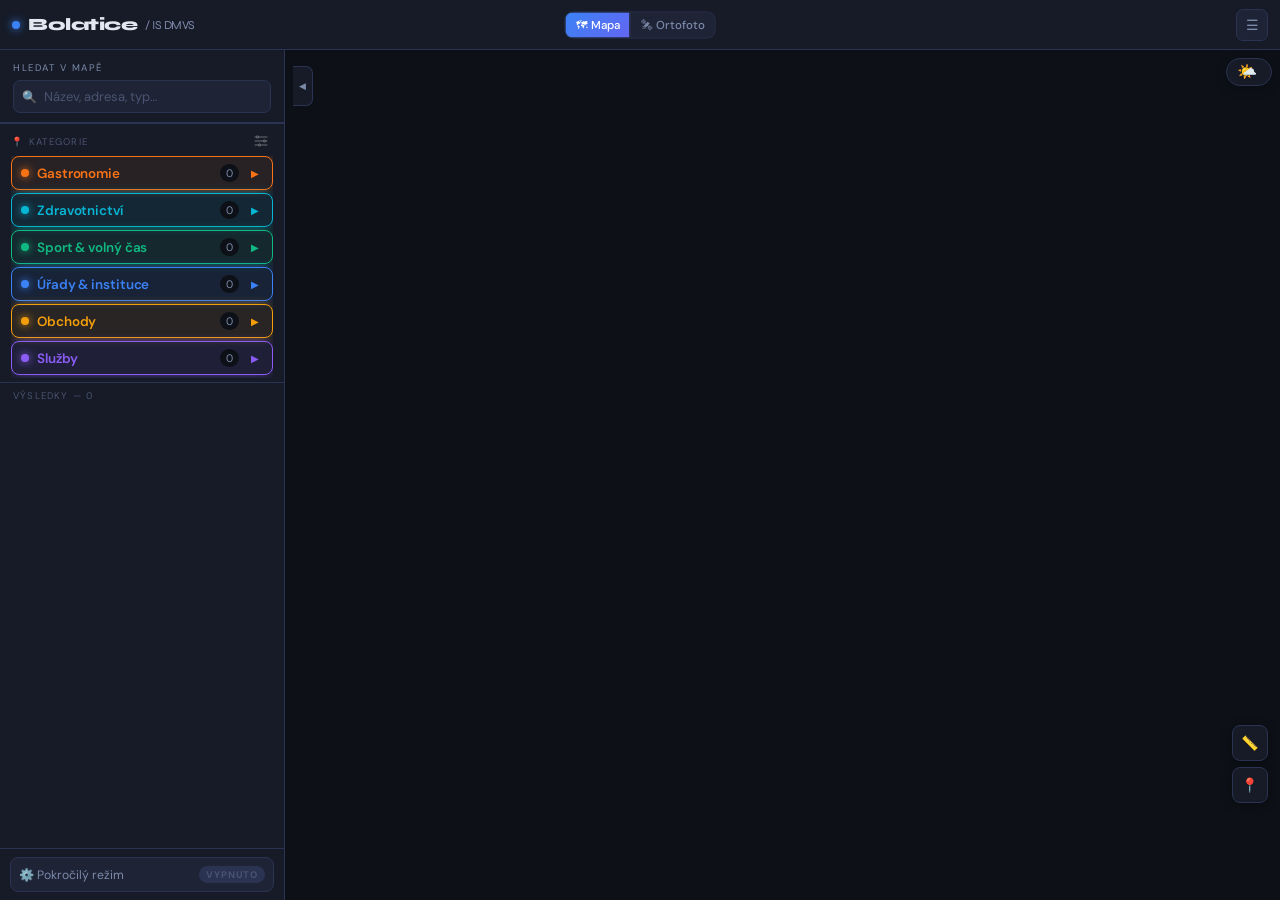
==== index.html @ 93345f82 "upraveno vyhledávací pole" ====
<!DOCTYPE html>
<html lang="cs">
<head>
  <meta charset="UTF-8">
  <meta name="viewport" content="width=device-width, initial-scale=1.0, maximum-scale=1.0, user-scalable=no">
  <meta name="mobile-web-app-capable" content="yes">
  <meta name="apple-mobile-web-app-capable" content="yes">
  <meta name="apple-mobile-web-app-status-bar-style" content="black-translucent">
  <meta name="apple-mobile-web-app-title" content="Mapa Bolatice">

  <title>Interaktivní mapa obce Bolatice | IS DMVS · POI · Navigace</title>

  <!-- ── SEO ─────────────────────────────────────────────────── -->
  <meta name="description"
        content="Interaktivní webová mapa obce Bolatice (okres Opava). Zobrazuje budovy, chodníky, komunikace a cyklostezky z IS DMVS, body zájmu (restaurace, lékaři, školy, obchody), navigaci a měření vzdáleností.">
  <meta name="keywords"
        content="Bolatice, mapa, interaktivní mapa, obec Bolatice, IS DMVS, POI, navigace, chodníky, komunikace, cyklostezky, okres Opava, Moravskoslezský kraj, GIS, QGIS">
  <meta name="author"      content="Diplomová práce VŠB-TUO, obor Geodézie a kartografie">
  <meta name="robots"      content="index, follow">
  <meta name="theme-color" content="#161b27">
  <link rel="canonical"    href="https://virtualka-bolatice.github.io/mapa/">

  <!-- ── Open Graph (Facebook, LinkedIn, Messenger) ──────────── -->
  <meta property="og:type"        content="website">
  <meta property="og:url"         content="https://virtualka-bolatice.github.io/mapa/">
  <meta property="og:title"       content="Interaktivní mapa obce Bolatice">
  <meta property="og:description" content="Budovy, chodníky, cyklostezky, body zájmu a navigace na jednom místě. Digitální mapa obce Bolatice s daty IS DMVS.">
  <meta property="og:image"       content="css/ikonky/favicon.png">
  <meta property="og:locale"      content="cs_CZ">
  <meta property="og:site_name"   content="Mapa Bolatice">

  <!-- ── Twitter / X Card ────────────────────────────────────── -->
  <meta name="twitter:card"        content="summary">
  <meta name="twitter:title"       content="Interaktivní mapa obce Bolatice">
  <meta name="twitter:description" content="Digitální mapa obce Bolatice — IS DMVS, POI, navigace, měření.">
  <meta name="twitter:image"       content="css/ikonky/favicon.png">

  <!-- ── Favicon ──────────────────────────────────────────────── -->
  <link rel="icon"             type="image/png" sizes="32x32" href="css/ikonky/favicon.png">
  <link rel="icon"             type="image/png" sizes="16x16" href="css/ikonky/favicon.png">
  <link rel="apple-touch-icon" sizes="180x180"               href="css/ikonky/favicon.png">
  <link rel="shortcut icon"    type="image/png"              href="css/ikonky/favicon.png">

  <!-- ── Strukturovaná data (Schema.org / JSON-LD) ───────────── -->
  <script type="application/ld+json">
  {
    "@context": "https://schema.org",
    "@type": "Map",
    "name": "Interaktivní mapa obce Bolatice",
    "description": "Webová interaktivní mapa obce Bolatice zobrazující infrastrukturu (IS DMVS), body zájmu, navigaci a měření vzdáleností. Zpracována jako součást diplomové práce na VŠB-TUO.",
    "url": "https://virtualka-bolatice.github.io/mapa/",
    "image": "css/ikonky/favicon.png",
    "mapType": "https://schema.org/VenueMap",
    "about": {
      "@type": "Place",
      "name": "Bolatice",
      "description": "Obec Bolatice, okres Opava, Moravskoslezský kraj",
      "address": {
        "@type": "PostalAddress",
        "addressLocality": "Bolatice",
        "postalCode": "747 23",
        "addressRegion": "Moravskoslezský kraj",
        "addressCountry": "CZ"
      },
      "geo": {
        "@type": "GeoCoordinates",
        "latitude":  49.956,
        "longitude": 18.078
      }
    },
    "creator": {
      "@type": "EducationalOrganization",
      "name": "VŠB – Technická univerzita Ostrava",
      "department": "Obor Geodézie a kartografie"
    },
    "inLanguage": "cs"
  }
  </script>

  <link rel="stylesheet" href="https://cdn.jsdelivr.net/npm/leaflet@1.9.4/dist/leaflet.css">
  <link rel="preconnect" href="https://fonts.googleapis.com">
  <link href="https://fonts.googleapis.com/css2?family=Syne:wght@400;600;700;800&family=DM+Sans:wght@300;400;500&display=swap" rel="stylesheet">
  <link rel="stylesheet" href="css/app.css">
</head>
<body>

<!-- ══ LOADING ══════════════════════════════════════════════════ -->
<div id="loading" class="out">
  <div class="ld-ring"></div>
  <div class="ld-txt">Bolatice</div>
  <div class="ld-sub" id="ld-sub"></div>
</div>

<!-- ══ LIGHTBOX ═════════════════════════════════════════════════ -->
<div id="lightbox" onclick="closeLB()">
  <button id="lb-close" onclick="event.stopPropagation();closeLB()">✕</button>
  <button id="lb-prev" onclick="lbPrev(event);event.stopPropagation()">‹</button>
  <img id="lb-img" src="" alt="" onclick="event.stopPropagation();closeLB()" style="cursor:zoom-out">
  <button id="lb-next" onclick="lbNext(event);event.stopPropagation()">›</button>
  <div id="lb-counter"></div>
</div>

<!-- ══ NAVIGAČNÍ WIDGET (aktivní trasa) ════════════════════════ -->
<div id="nav-widget">
  <div class="nav-head">
    <span class="nav-mode-ico" id="nav-mode-ico">🚗</span>
    <div class="nav-dest-name" id="nav-dest-name">Navigace</div>
    <button class="nav-close" onclick="clearNav()" title="Ukončit navigaci">✕</button>
  </div>
  <div class="nav-main-row">
    <div class="nav-time-val" id="nav-active-time">–</div>
    <div class="nav-dist"    id="nav-dist"></div>
  </div>
  <div class="nav-actions">
    <button class="nav-act-btn" id="nav-persp-btn" onclick="toggleNavCompass()" title="Vyrovnat / zamknout pohled" style="display:none">
      <svg id="nav-compass-svg" width="16" height="16" viewBox="0 0 24 24" fill="none">
        <circle cx="12" cy="12" r="10" stroke="currentColor" stroke-width="1.5"/>
        <polygon points="12,3 14.5,12 12,10 9.5,12" fill="#ef4444"/>
        <polygon points="12,21 14.5,12 12,14 9.5,12" fill="currentColor" opacity=".5"/>
        <circle cx="12" cy="12" r="1.5" fill="currentColor"/>
      </svg>
    </button>
    <button class="nav-act-btn" id="nav-recenter-btn2" onclick="navRecenter()" title="Vycentrovat">
      <svg width="11" height="11" viewBox="0 0 12 12" fill="none" style="flex-shrink:0">
        <rect x="1" y="1" width="10" height="10" rx="2" stroke="currentColor" stroke-width="1.4"/>
        <line x1="6" y1="1" x2="6" y2="11" stroke="currentColor" stroke-width="1.2"/>
        <line x1="1" y1="6" x2="11" y2="6" stroke="currentColor" stroke-width="1.2"/>
      </svg>
      Vycentrovat
    </button>
  </div>
</div>

<!-- ══ MODE PICKER — výběr způsobu dopravy ═════════════════════ -->
<div id="nav-mode-picker">
  <div id="nmp-card">
    <div class="nmp-title">Jak chceš jet?</div>
    <div class="nmp-dest"  id="nmp-dest-name">…</div>
    <!-- Loading stav (spinner) — skrytý po načtení -->
    <div class="nmp-loading-row" id="nmp-loading">
      <div class="nmp-spinner"></div>
      <span class="nmp-loading-txt">Načítám trasy…</span>
    </div>
    <div class="nmp-opts" id="nmp-opts" style="display:none">
      <button class="nmp-opt" id="nmp-drive" onclick="pickNavMode('driving')">
        <span class="nmp-ico">🚗</span>
        <span class="nmp-lbl">Autem</span>
        <span class="nmp-time" id="nmp-drive-time">–</span>
        <span class="nmp-sub" id="nmp-drive-dist"></span>
      </button>
      <button class="nmp-opt" id="nmp-walk" onclick="pickNavMode('walking')">
        <span class="nmp-ico">🚶</span>
        <span class="nmp-lbl">Pěšky</span>
        <span class="nmp-time" id="nmp-walk-time">–</span>
        <span class="nmp-sub" id="nmp-walk-dist"></span>
      </button>
    </div>
    <button class="nmp-cancel" onclick="cancelModePicker()">Zrušit</button>
  </div>
</div>

<!-- ══ RECENTER BUTTON — zobrazí se při pohybu mapy v nav ══════ -->
<button id="nav-recenter-btn" onclick="navRecenter()">⊕ Vycentrovat</button>

<!-- ══ APLIKACE ═════════════════════════════════════════════════ -->
<div id="app">
  <header>
    <button class="hbtn mob-only" id="mob-srch-btn" onclick="openMobSearch()">🔍</button>
    <div class="logo">
      <div class="logo-dot"></div>
      Bolatice
      <span class="logo-sub">/ IS DMVS</span>
    </div>
    <div id="tile-sw">
      <button class="tbtn on"  id="tbtn-mapa" onclick="setTile('mapa')">🗺 Mapa</button>
      <button class="tbtn off" id="tbtn-orto" onclick="setTile('orto')">🛰 Ortofoto</button>
    </div>
    <button class="hbtn desk-only" id="sb-hbtn" onclick="toggleSB()">☰</button>
  </header>
  <!-- landscape mobile: logo + ☰ -->
  <div id="ls-logo">Bolatice</div>
  <button id="sb-hbtn-ls" onclick="toggleSB()">☰</button>

  <!-- Mobilní hledání (pod headerem, skryté) -->
  <div id="mob-search" class="mob-only">
    <div id="mob-search-bar">
      <span class="mob-si">🔍</span>
      <input type="text" id="mob-search-inp"
             placeholder="Hledat místo, název…"
             oninput="doSearch(this.value);renderMobResults()">
      <button class="mob-sx" onclick="closeMobSearch()">✕</button>
    </div>
    <div id="mob-results"></div>
  </div>

  <!-- #tilt-wrap: perspective container, overflow:hidden klipuje černé hrany při tiltu -->
  <div id="tilt-wrap">
    <div id="map"></div>
  </div>
</div>

<!-- ══ SIDEBAR / BOTTOM SHEET ════════════════════════════════════
     Desktop: levý panel
     Mobil:   swipe panel odspodu
════════════════════════════════════════════════════════════════ -->
<div id="sidebar">

  <!-- MOBILE: drag handle + kategorie jako ikony v peek pruhu -->
  <div id="mob-bs-top">
    <div id="mob-bs-pill" onclick="toggleBS()"></div>
    <div id="mob-cat-icons"><!-- JS: renderMobCatIcons() --></div>
  </div>

  <!-- DESKTOP: search bar -->
  <div class="sb-head desk-only">
    <div class="sb-lbl">Hledat v mapě</div>
    <div class="sb-search">
      <span class="sb-si">🔍</span>
      <input type="text" id="search-inp"
             placeholder="Název, adresa, typ…"
             oninput="doSearch(this.value)">
      <button class="sb-clear" onclick="this.previousElementSibling.value='';doSearch('')" title="Smazat">✕</button>
    </div>
  </div>

  <div id="sb-scroll">

    <!-- IS DMVS vrstvy — pokročilý režim -->
    <div id="qgis-sec">
      <div class="qgis-hdr">
        <div class="qgis-hdr-lbl"><span>⬡</span> IS DMVS vrstvy</div>
        <span class="qgis-hdr-cnt" id="qgis-cnt">–</span>
      </div>
      <div id="qgis-list"></div>
    </div>

    <!-- KATEGORIE POI -->
    <div class="sb-sec" id="poi-cats-sec">
      <!-- Hlavička: nadpis + filtrační ikona pro sbalení (landscape) -->
      <div class="sb-sec-l">
        📍 Kategorie
        <button class="cats-toggle-btn" id="cats-toggle-btn"
          onclick="toggleCatsAccordion()" title="Zobrazit / skrýt filtry">
          <img src="css/ikonky/filtr.png" alt="Filtry" class="cats-filter-icon">
        </button>
      </div>
      <!-- Chips — sbalitelné kliknutím na filtrační ikonu -->
      <div class="ls-cat-body" id="ls-cat-body">
      <div class="cat-chip active" id="chip-gastro" style="color:var(--gastro)" onclick="toggleCat('gastro')" ondblclick="event.stopPropagation();toggleSubList('gastro')">
        <div class="cat-dot"></div><span class="cat-chip-lbl">Gastronomie</span><span class="cat-cnt" id="cnt-gastro">0</span>
        <span class="cat-arr" id="cat-arr-gastro" data-subcat="gastro" onclick="event.stopPropagation();toggleSubList('gastro')" style="padding:2px 4px;color:var(--gastro);transition:transform .2s">▶</span>
      </div>
      <div class="sub-wrap" id="sub-gastro"></div>
      <div class="cat-chip active" id="chip-zdravi" style="color:var(--zdravi)" onclick="toggleCat('zdravi')" ondblclick="event.stopPropagation();toggleSubList('zdravi')">
        <div class="cat-dot"></div><span class="cat-chip-lbl">Zdravotnictví</span><span class="cat-cnt" id="cnt-zdravi">0</span>
        <span class="cat-arr" id="cat-arr-zdravi" data-subcat="zdravi" onclick="event.stopPropagation();toggleSubList('zdravi')" style="padding:2px 4px;color:var(--zdravi);transition:transform .2s">▶</span>
      </div>
      <div class="sub-wrap" id="sub-zdravi"></div>
      <div class="cat-chip active" id="chip-sport" style="color:var(--sport)" onclick="toggleCat('sport')" ondblclick="event.stopPropagation();toggleSubList('sport')">
        <div class="cat-dot"></div><span class="cat-chip-lbl">Sport &amp; volný čas</span><span class="cat-cnt" id="cnt-sport">0</span>
        <span class="cat-arr" id="cat-arr-sport" data-subcat="sport" onclick="event.stopPropagation();toggleSubList('sport')" style="padding:2px 4px;color:var(--sport);transition:transform .2s">▶</span>
      </div>
      <div class="sub-wrap" id="sub-sport"></div>
      <div class="cat-chip active" id="chip-urad" style="color:var(--urad)" onclick="toggleCat('urad')" ondblclick="event.stopPropagation();toggleSubList('urad')">
        <div class="cat-dot"></div><span class="cat-chip-lbl">Úřady &amp; instituce</span><span class="cat-cnt" id="cnt-urad">0</span>
        <span class="cat-arr" id="cat-arr-urad" data-subcat="urad" onclick="event.stopPropagation();toggleSubList('urad')" style="padding:2px 4px;color:var(--urad);transition:transform .2s">▶</span>
      </div>
      <div class="sub-wrap" id="sub-urad"></div>
      <div class="cat-chip active" id="chip-obchod" style="color:var(--obchod)" onclick="toggleCat('obchod')" ondblclick="event.stopPropagation();toggleSubList('obchod')">
        <div class="cat-dot"></div><span class="cat-chip-lbl">Obchody</span><span class="cat-cnt" id="cnt-obchod">0</span>
        <span class="cat-arr" id="cat-arr-obchod" data-subcat="obchod" onclick="event.stopPropagation();toggleSubList('obchod')" style="padding:2px 4px;color:var(--obchod);transition:transform .2s">▶</span>
      </div>
      <div class="sub-wrap" id="sub-obchod"></div>
      <div class="cat-chip active" id="chip-sluzby" style="color:var(--sluzby)" onclick="toggleCat('sluzby')" ondblclick="event.stopPropagation();toggleSubList('sluzby')">
        <div class="cat-dot"></div><span class="cat-chip-lbl">Služby</span><span class="cat-cnt" id="cnt-sluzby">0</span>
        <span class="cat-arr" data-subcat="sluzby" onclick="event.stopPropagation();toggleSubList('sluzby')"
              style="padding:2px 4px;color:var(--sluzby)">▶</span>
      </div>
      <div class="sub-wrap" id="sub-sluzby"></div>
      </div><!-- /ls-cat-body -->
    </div>

    <!-- MOBILE SUBCAT PILLS — viditelné v BS expandovaném stavu -->
    <div id="mob-subcat-wrap" class="mob-only"><!-- JS: renderMobSubcats() --></div>

    <!-- VÝSLEDKY -->
    <div id="poi-res-sec">
      <div class="res-hdr">Výsledky — <span id="res-cnt">0</span></div>
      <div id="res-list"></div>
    </div>

  </div><!-- /sb-scroll -->

  <!-- Landscape bottom bar: ⚙️ + tile toggle (ls-only) -->
  <div id="ls-bottom-bar" class="ls-only">
    <button id="ls-adv-btn" onclick="toggleAdvanced()" title="Pokročilý režim">⚙️</button>
    <button id="ls-tile-btn" onclick="lsTileToggle()">🗺 Mapa</button>
    <button id="ls-wx-btn" onclick="wxToggle()" title="Počasí"><span id="ls-wx-ico">🌤️</span> <span id="ls-wx-temp"></span></button>
  </div>

  <!-- Desktop/portrait adv button -->
  <div id="sb-adv-wrap">
    <button id="adv-btn" onclick="toggleAdvanced()">
      ⚙️ Pokročilý režim
      <span id="adv-pill">VYPNUTO</span>
    </button>
  </div>

</div><!-- /sidebar -->

<div id="sb-handle" class="desk-only" onclick="toggleSB()">◀</div>
<div id="dbadge"></div>

<!-- ══ NAV — výběr cíle + potvrzení ════════════════════════════ -->
<!-- Tlačítko se zobrazí po aktivaci geolokace -->
<button id="nav-pick-btn" onclick="toggleNavPick()">
  🎯 <span id="nav-pick-lbl">Vybrat cíl na mapě</span>
</button>

<!-- Potvrzovací bar po kliknutí na cíl v mapě -->
<div id="nav-confirm">
  <div>
    <div class="nc-label">Navigovat do</div>
    <div class="nc-dest" id="nc-dest-name">…</div>
  </div>
  <div class="nc-btns">
    <button class="nc-btn nc-btn-ok"  onclick="confirmNav()">🧭 Navigovat</button>
    <button class="nc-btn nc-btn-no"  onclick="cancelNavPick()">✕</button>
  </div>
</div>

<!-- ══ FAB SLOUPEC ═══════════════════════════════════════════════
     Desktop: nad zoom kontrolou (bottom-right)
     Mobil:   nad peek pruhem bottom sheetu
════════════════════════════════════════════════════════════════ -->
<div id="fab-col">
  <button class="fab" id="fab-north" title="Srovnat na sever" onclick="resetMapBearing()">
    <svg id="fab-north-svg" width="18" height="18" viewBox="0 0 24 24" fill="none">
      <circle cx="12" cy="12" r="10" stroke="currentColor" stroke-width="1.5"/>
      <polygon points="12,3 14.5,12 12,10 9.5,12" fill="#ef4444"/>
      <polygon points="12,21 14.5,12 12,14 9.5,12" fill="currentColor" opacity=".4"/>
      <circle cx="12" cy="12" r="1.5" fill="currentColor"/>
    </svg>
  </button>
  <button class="fab" id="fab-msr"   title="Měření"          onclick="toggleMsr()">📏</button>
  <button class="fab" id="fab-geo"   title="Moje poloha"     onclick="geolocate()">📍</button>
  <button class="fab" id="fab-nav"   title="Zrušit trasu"    onclick="clearNav()">✕</button>
</div>

<!-- ══ PŘÍJEZDOVÁ STATISTIKA (modal při dosažení cíle) ══════════ -->
<div id="nav-arrived-modal">
  <div id="nav-arrived-card">
    <div class="nar-icon">🎯</div>
    <div class="nar-title">Cíl dosažen!</div>
    <div class="nar-dest" id="nar-dest-name"></div>
    <div class="nar-stats">
      <div class="nar-stat">
        <div class="nar-stat-val" id="nar-time">–</div>
        <div class="nar-stat-lbl">čas jízdy</div>
      </div>
      <div class="nar-sep"></div>
      <div class="nar-stat">
        <div class="nar-stat-val" id="nar-dist">–</div>
        <div class="nar-stat-lbl">vzdálenost</div>
      </div>
      <div class="nar-sep"></div>
      <div class="nar-stat">
        <div class="nar-stat-val" id="nar-mode">–</div>
        <div class="nar-stat-lbl">způsob</div>
      </div>
    </div>
    <button class="nar-close" onclick="closeArrivedModal()">Zavřít navigaci</button>
  </div>
</div>

<!-- ══ MĚŘICÍ PANEL ══════════════════════════════════════════════ -->
<div id="msr-panel">
  <div class="msr-cols">
    <div class="msr-col">
      <div class="msr-col-lbl" id="msr-lbl-val">Délka</div>
      <div id="msr-val" class="msr-num">0 m</div>
    </div>
    <div class="msr-col">
      <div class="msr-col-lbl">Výměra</div>
      <div id="msr-area" class="msr-num msr-area-num">—</div>
    </div>
  </div>
  <div class="msr-hint" id="msr-hint">klikej body · Enter → uzavřít</div>
  <div class="msr-actions">
    <button id="msr-btn-close" onclick="closeMsrPolygon()">⬡ Uzavřít plochu</button>
    <button id="msr-btn-clear" onclick="clearMsr()">✕ Vymazat</button>
  </div>
</div>

<!-- ══ STATS PANEL — jen pokročilý režim ════════════════════════ -->
<div id="stats-panel">
  <div class="stat"><div class="stat-dot" style="background:#8b5cf6"></div>Budovy: <strong id="st-budovy">–</strong></div>
  <div class="stat"><div class="stat-dot" style="background:#64748b"></div>Parkoviště: <strong id="st-parkoviste">–</strong></div>
  <div class="stat stat-ostatni-wrap" id="stat-ostatni-wrap" onclick="event.stopPropagation();this.classList.toggle('open')" style="cursor:pointer">
    <div class="stat-dot" style="background:#94a3b8"></div>
    Ostatní: <strong id="st-ostatni-sum">–</strong>
    <div class="stat-hover-table">
      <div class="sht-row"><span class="sht-dot" style="background:#10b981"></span>Hřiště<span id="st-hriste">–</span></div>
      <div class="sht-row"><span class="sht-dot" style="background:#059669"></span>Cyklostezky<span id="st-cyklostezky">–</span></div>
      <div class="sht-row"><span class="sht-dot" style="background:#94a3b8"></span>Chodníky<span id="st-chodnik">–</span></div>
      <div class="sht-row"><span class="sht-dot" style="background:#d97706"></span>Komunikace<span id="st-komunikace">–</span></div>
    </div>
  </div>
  <!-- st-poi skrytý — pouze pro poi.js interní počítání -->
  <strong id="st-poi" style="display:none">–</strong>
</div>

<!-- ══ POI PŘEHLED — základní režim ═════════════════════════════ -->
<div id="poi-overview"><!-- JS: renderPOIOverview() --></div>

<!-- ══ JS ZÁVISLOSTI ════════════════════════════════════════════ -->
<script src="https://cdn.jsdelivr.net/npm/leaflet@1.9.4/dist/leaflet.js"></script>
<script src="https://cdn.jsdelivr.net/npm/proj4@2.9.0/dist/proj4.js"></script>
<script src="https://cdn.jsdelivr.net/npm/proj4leaflet@1.0.2/src/proj4leaflet.js"></script>

<!-- ══ IS DMVS DATA ══════════════════════════════════════════════
     Soubory se načítají automaticky z DATA_FILES v js/config.js.
     Přidání nové vrstvy = pouze přidat řádek do DATA_FILES v config.js.
════════════════════════════════════════════════════════════════ -->

<!-- ══ APLIKAČNÍ JS ═════════════════════════════════════════════ -->
<script src="js/config.js"></script>

<!-- leaflet-rotate: nativní rotace mapy (2 prsty / Shift+drag) — MUSÍ být před map.js -->
<script src="https://cdn.jsdelivr.net/npm/leaflet-rotate@0.2.7/dist/leaflet-rotate.min.js"
        onerror="console.warn('leaflet-rotate CDN nedostupné — rotace mapy vypnuta')"></script>

<script src="js/map.js"></script>
<script src="js/layers.js"></script>
<script src="js/poi.js"></script>
<script src="js/measure.js"></script>
<script src="js/nav.js"></script>

<!-- ══ POI DATA — staticky před ui.js → window.json_POI dostupné při loadPOI() ══
     Zkouší oba umístění. Chyba při nenalezení je potlačena (onerror=void 0). ══════ -->
<script src="data/POI_0.js" onerror="void 0"></script>
<script src="js/ui.js"></script>


<!-- ══ WEATHER WIDGET ══════════════════════════════════════════ -->
<div id="wx-tooltip"></div>
<div id="wx-fab" onclick="wxToggle()" title="Počasí">
  <span id="wx-fab-ico">🌤️</span>
  <span id="wx-fab-temp"></span>
</div>
<div id="wx-panel">
  <div id="wx-widget"><div class="wx-loading">⏳ Načítám počasí…</div></div>
</div>

<script src="js/weather.js"></script>
<script>window.addEventListener("load",()=>{ if(typeof initAladinWeather==="function") initAladinWeather(); });</script>
<script>
document.addEventListener('click', () => {
  document.getElementById('stat-ostatni-wrap')?.classList.remove('open');
});
</script>
</body>
</html>
---- css/app.css ----
/* ════════════════════════════════════════════════════════════════
   app.css — Interaktivní mapa obce Bolatice
   ════════════════════════════════════════════════════════════════ */

/* ── DESIGN SYSTEM ── */
:root {
  --bg:      #0d1117;
  /* iOS safe area insets */
  --safe-b:  env(safe-area-inset-bottom, 0px);
  --safe-t:  env(safe-area-inset-top, 0px);
  --surface: #161b27;
  --surf2:   #1e2436;
  --surf3:   #252c42;
  --border:  #2a3352;
  --accent:  #3b82f6;
  --acc2:    #7c3aed;
  --acc3:    #0ea5e9;
  --orange:  #f97316;
  --green:   #10b981;
  --text:    #e2e8f0;
  --muted:   #7c8aaa;
  --dim:     #4a5470;
  --gastro:  #f97316;
  --sport:   #10b981;
  --urad:    #3b82f6;
  --zdravi:  #06b6d4;
  --sluzby:  #8b5cf6;
  --obchod:  #f59e0b;
  --r:  10px;
  --sh: 0 4px 24px rgba(0,0,0,.65);
  --sh2: 0 2px 10px rgba(0,0,0,.4);
  --mob-peek: 105px;  /* výška peek části mobilního bottom sheetu */
  --mob-peek-safe: calc(105px + env(safe-area-inset-bottom, 0px));
  --mob-peek-safe: calc(105px + env(safe-area-inset-bottom, 0px));  /* iPhone notch */
  --hdr: 50px;        /* výška headeru */
}

*, *::before, *::after { box-sizing: border-box; margin: 0; padding: 0; -webkit-tap-highlight-color: transparent; }
button, [role="button"] { touch-action: manipulation; cursor: pointer; }
html, body {
  height: 100%;
  font-family: 'DM Sans', sans-serif;
  background: var(--bg);
  color: var(--text);
  overflow: hidden;
}

/* ── LAYOUT ── */
/* ── Layout ─────────────────────────────────────────────────────── */
#app  { display: flex; flex-direction: column; height: 100vh; }

/* tilt-wrap: obal mapy — flex:1 výška, bez overflow:hidden (jinak leaflet-rotate ořezává vrstvy) */
#tilt-wrap {
  flex: 1;
  position: relative;
  z-index: 1;
}
/* #map uvnitř tilt-wrap — vždy vyplní celý tilt-wrap */
#map {
  position: absolute;
  inset: 0;
}

/* ════════════════════════════════════════════════════════════════
   LOADING
   ════════════════════════════════════════════════════════════════ */
#loading {
  position: fixed; inset: 0; background: var(--bg); z-index: 9999;
  display: flex; flex-direction: column;
  align-items: center; justify-content: center; gap: 12px;
  transition: opacity .4s;
}
#loading.out { opacity: 0; pointer-events: none; }
.ld-ring {
  width: 36px; height: 36px;
  border: 3px solid var(--border); border-top-color: var(--accent);
  border-radius: 50%; animation: spin .8s linear infinite;
}
@keyframes spin { to { transform: rotate(360deg); } }
.ld-txt  { font-family: 'Syne', sans-serif; font-weight: 700; font-size: 1.1rem; }
.ld-sub  { font-size: .73rem; color: var(--muted); }

/* ════════════════════════════════════════════════════════════════
   HEADER
   ════════════════════════════════════════════════════════════════ */
header {
  display: flex; align-items: center;
  padding: 0 12px; height: var(--hdr); flex-shrink: 0;
  background: var(--surface); border-bottom: 1px solid var(--border);
  z-index: 1100; gap: 8px; position: relative;
}
.logo {
  font-family: 'Syne', sans-serif; font-weight: 800; font-size: 1.08rem;
  letter-spacing: -.5px; display: flex; align-items: center; gap: 8px;
  white-space: nowrap; flex: 1;
  transition: opacity .2s;
}
.logo:hover { opacity: .85; }
.logo-dot {
  width: 8px; height: 8px; border-radius: 50%;
  background: var(--accent); box-shadow: 0 0 8px var(--accent);
  animation: blink 2.5s ease-in-out infinite; flex-shrink: 0;
}
@keyframes blink { 0%,100%{opacity:1;transform:scale(1)}50%{opacity:.35;transform:scale(.65)} }
.logo-sub { font-weight: 400; color: var(--muted); font-size: .76rem; }

#tile-sw {
  display: flex; border: 1px solid var(--border); border-radius: 8px; overflow: hidden; flex-shrink: 0;
}
/* Desktop: tile-sw absolutně na střed headeru */
@media (min-width: 769px) {
  #tile-sw {
    position: absolute; left: 50%; top: 50%; transform: translate(-50%, -50%);
  }
}
.tbtn {
  padding: 5px 10px; font-family: 'DM Sans', sans-serif; font-size: .72rem;
  font-weight: 500; cursor: pointer; border: none; transition: all .18s;
  display: flex; align-items: center; gap: 4px; white-space: nowrap;
}
.tbtn + .tbtn { border-left: 1px solid var(--border); }
.tbtn.off { background: var(--surf2); color: var(--muted); transition: all .25s ease; }
.tbtn.off:hover { background: var(--surf3); color: var(--text); }
.tbtn.on  { background: linear-gradient(135deg, var(--accent), #6366f1); color: #fff; box-shadow: 0 0 12px -2px rgba(59,130,246,.5); transition: all .25s ease; }
.tbtn.on:hover { filter: brightness(1.12); }

.hbtn {
  width: 32px; height: 32px; border-radius: 7px; flex-shrink: 0;
  border: 1px solid var(--border); background: var(--surf2);
  color: var(--muted); cursor: pointer; font-size: .88rem;
  display: flex; align-items: center; justify-content: center; transition: all .18s;
}
.hbtn:hover, .hbtn.on { background: var(--accent); border-color: var(--accent); color: #fff; }

/* ════════════════════════════════════════════════════════════════
   MOBILE SEARCH (below header)
   ════════════════════════════════════════════════════════════════ */
#mob-search {
  position: absolute; top: var(--hdr); left: 0; right: 0;
  z-index: 1200; background: var(--surface);
  border-bottom: 1px solid var(--border);
  transform: translateY(-100%); opacity: 0;
  transition: transform .22s cubic-bezier(.4,0,.2,1), opacity .22s;
  pointer-events: none;
  max-height: calc(50vh);
  display: flex; flex-direction: column;
}
#mob-search.open {
  transform: translateY(0); opacity: 1; pointer-events: auto;
}
#mob-search-bar {
  display: flex; align-items: center; gap: 8px;
  padding: 8px 12px; border-bottom: 1px solid var(--border); flex-shrink: 0;
}
.mob-si { color: var(--dim); font-size: .8rem; flex-shrink: 0; }
#mob-search-inp {
  flex: 1; padding: 7px 8px; background: var(--surf2);
  border: 1px solid var(--border); border-radius: 7px;
  color: var(--text); font-family: inherit; font-size: .81rem;
  outline: none; transition: border-color .18s;
}
#mob-search-inp:focus { border-color: var(--accent); }
.mob-sx {
  width: 28px; height: 28px; border-radius: 6px;
  border: 1px solid var(--border); background: var(--surf2);
  color: var(--muted); cursor: pointer; font-size: .8rem;
  display: flex; align-items: center; justify-content: center; transition: all .15s;
}
.mob-sx:hover { background: var(--surf3); color: var(--text); }
#mob-results { overflow-y: auto; padding: 4px 8px 8px; }

/* ════════════════════════════════════════════════════════════════
   SIDEBAR — Desktop (left panel)
   ════════════════════════════════════════════════════════════════ */
#sidebar {
  position: absolute; top: var(--hdr); left: 0; bottom: 0; width: 285px;
  z-index: 1000; background: var(--surface); border-right: 1px solid var(--border);
  display: flex; flex-direction: column;
  transform: translateX(0); transition: transform .26s cubic-bezier(.4,0,.2,1);
}
#sidebar.closed { transform: translateX(-100%); }

#sb-handle {
  position: absolute; top: 66px; left: 293px; z-index: 1050;
  width: 20px; height: 40px; background: var(--surface);
  border: 1px solid var(--border); border-left: none;
  border-radius: 0 7px 7px 0; cursor: pointer;
  display: flex; align-items: center; justify-content: center;
  color: var(--muted); font-size: .58rem;
  transition: left .26s cubic-bezier(.4,0,.2,1);
}
#sb-handle.closed { left: 8px; }
#sb-handle:hover  { color: var(--text); background: var(--surf2); }

/* Mobilní drag handle — skryt na desktopu */
#mob-bs-top { display: none; }

/* Search bar */
.sb-head {
  padding: 11px 13px 9px;
  border-bottom: 1px solid var(--border); flex-shrink: 0;
  display: flex; flex-direction: column; gap: 0;
}
.sb-lbl  {
  font-size: .6rem; letter-spacing: 1.5px; text-transform: uppercase;
  color: var(--muted); margin-bottom: 6px; text-align: left; display: block;
}
.sb-search { position: relative; }
.sb-search input {
  width: 100%; padding: 7px 10px 7px 30px;
  background: var(--surf2); border: 1px solid var(--border);
  border-radius: 7px; color: var(--text); font-family: inherit;
  font-size: .81rem; outline: none;
  transition: border-color .2s, box-shadow .2s, background .2s;
}
.sb-search input:hover {
  border-color: var(--accent);
  background: var(--surf3);
}
.sb-search input:focus {
  border-color: var(--accent);
  box-shadow: 0 0 0 3px rgba(59,130,246,.18);
  background: var(--surf3);
}
.sb-search input::placeholder { color: var(--dim); }
.sb-si {
  position: absolute; left: 9px; top: 50%; transform: translateY(-50%);
  color: var(--dim); font-size: .75rem; pointer-events: none;
}

.sb-clear {
  position: absolute; right: 8px; top: 50%; transform: translateY(-50%);
  background: none; border: none; color: var(--dim); font-size: .7rem;
  cursor: pointer; padding: 2px 4px; border-radius: 4px;
  display: none; transition: color .15s;
}
.sb-search input:not(:placeholder-shown) ~ .sb-clear { display: block; }
.sb-clear:hover { color: var(--text); }

/* Scroll oblast */
#sb-scroll { flex: 1; overflow-y: auto; overflow-x: hidden; }
#sb-scroll::-webkit-scrollbar       { width: 3px; }
#sb-scroll::-webkit-scrollbar-thumb { background: var(--border); border-radius: 2px; }

.sb-sec   { padding: 7px 11px 4px; border-top: 1px solid var(--border); }
.sb-sec-l { font-size: .6rem; letter-spacing: 1.3px; text-transform: uppercase; color: var(--dim); margin-bottom: 5px; }

/* Stav skryté sekce */
.sec-hidden { display: none !important; }

/* ════════════════════════════════════════════════════════════════
   IS DMVS SEKCE
   ════════════════════════════════════════════════════════════════ */
#qgis-sec {
  display: none; border-bottom: 1px solid var(--border);
  animation: slideDown .22s ease;
}
@keyframes slideDown { from{opacity:0;transform:translateY(-8px)}to{opacity:1;transform:translateY(0)} }
#qgis-sec.visible { display: block; }

.qgis-hdr {
  display: flex; align-items: center; justify-content: space-between;
  padding: 9px 13px 6px;
}
.qgis-hdr-lbl {
  font-size: .6rem; letter-spacing: 1.3px; text-transform: uppercase;
  color: var(--acc2); display: flex; align-items: center; gap: 5px;
}
.qgis-hdr-cnt {
  font-size: .62rem; color: var(--muted);
  background: rgba(124,58,237,.12); padding: 1px 6px; border-radius: 10px;
}
#qgis-list { padding: 0 8px 6px; }

.qgis-empty {
  margin: 4px 0 8px; padding: 10px 12px;
  background: rgba(124,58,237,.07); border: 1px solid rgba(124,58,237,.2);
  border-radius: 7px; font-size: .73rem; color: var(--muted); line-height: 1.5;
}
.qgis-empty code { color: var(--acc2); font-size: .68rem; }

.ql-grp {
  font-size: .58rem; letter-spacing: 1.2px; text-transform: uppercase;
  color: var(--dim); padding: 8px 4px 4px; margin-top: 2px;
}
.ql-row {
  display: flex; align-items: center; gap: 8px; padding: 5px 6px;
  border-radius: 7px; cursor: pointer; transition: background .13s;
}
.ql-row:hover { background: var(--surf2); }
.ql-sw { width: 10px; height: 10px; border-radius: 3px; flex-shrink: 0; opacity: .4; transition: opacity .18s; }
.ql-row.layer-on .ql-sw { opacity: 1; }
.ql-nm { flex: 1; font-size: .78rem; font-weight: 500; transition: color .15s; white-space: nowrap; overflow: hidden; text-overflow: ellipsis; }
.ql-nm.dim { color: var(--muted); }

/* Opacity slider — skrytý dokud vrstva není zapnutá */
.ql-opacity {
  display: none;
  align-items: center; gap: 7px;
  padding: 2px 6px 6px 28px; font-size: .62rem; color: var(--dim);
  animation: fadeIn .18s ease;
}
.ql-opacity.show { display: flex; }
@keyframes fadeIn { from{opacity:0} to{opacity:1} }
.ql-opacity input[type=range] {
  flex: 1; height: 3px; accent-color: var(--acc2); cursor: pointer;
}

/* Toggle switch */
.tog { width: 28px; height: 15px; border-radius: 8px; background: var(--border); position: relative; transition: background .18s; flex-shrink: 0; }
.tog::after { content:''; position:absolute; top:2px; left:2px; width:11px; height:11px; border-radius:50%; background:var(--muted); transition:all .18s; }
.tog.on { background: var(--acc2); }
.tog.on::after { left: 15px; background: #fff; }
.tog.sm { width: 24px; height: 13px; }
.tog.sm::after { width: 9px; height: 9px; }
.tog.sm.on::after { left: 13px; }

/* Pokročilý režim — fixní dole */
#sb-adv-wrap {
  flex-shrink: 0; padding: 8px 10px;
  border-top: 1px solid var(--border); background: var(--surface);
}
#adv-btn {
  width: 100%; padding: 8px; border-radius: 8px;
  border: 1px solid var(--border); background: var(--surf2);
  color: var(--muted); font-family: inherit; font-size: .76rem;
  cursor: pointer; display: flex; align-items: center; justify-content: space-between;
  gap: 6px; transition: all .18s;
}
#adv-btn:hover { border-color: var(--acc2); color: var(--text); }
#adv-btn.on    { border-color: var(--acc2); color: var(--text); background: rgba(124,58,237,.1); }
#adv-pill {
  font-size: .6rem; font-weight: 700; letter-spacing: .8px;
  padding: 2px 7px; border-radius: 20px; background: var(--border); color: var(--dim);
}
#adv-btn.on #adv-pill { background: var(--acc2); color: #fff; }

/* ════════════════════════════════════════════════════════════════
   KATEGORIE CHIPS
   ════════════════════════════════════════════════════════════════ */
.cat-chip {
  display: flex; align-items: center; gap: 8px;
  padding: 7px 9px; border-radius: 8px; cursor: pointer;
  transition: background .18s, border-color .18s, box-shadow .18s, opacity .18s;
  user-select: none; margin-bottom: 3px;
  border: 1px solid transparent;
}
.cat-chip:hover {
  background: var(--surf2);
  box-shadow: 0 0 0 1px color-mix(in srgb, currentColor 25%, transparent);
}
.cat-chip.active {
  border-color: currentColor;
  background: color-mix(in srgb, currentColor 8%, transparent);
  box-shadow: 0 0 12px -4px currentColor;
}
.cat-dot { width: 8px; height: 8px; border-radius: 50%; flex-shrink: 0; background: currentColor; transition: all .22s; opacity: .3; transform: scale(.85); }
.cat-chip:hover .cat-dot { opacity: .65; transform: scale(1); }
.cat-chip.active .cat-dot { opacity: 1; transform: scale(1); box-shadow: 0 0 8px currentColor; animation: dotPulse 2.2s ease-in-out infinite; }
.cat-chip-lbl { font-size: .84rem; font-weight: 600; flex: 1; letter-spacing: -.1px; }
.cat-chip:hover .cat-chip-lbl { color: var(--text); }
.cat-chip.active .cat-chip-lbl { color: currentColor; }
.cat-cnt { font-size: .68rem; color: var(--muted); background: var(--bg); padding: 2px 6px; border-radius: 20px; }
.cat-arr { color: var(--dim); font-size: .6rem; transition: transform .18s; }
.cat-chip.dimmed       { opacity: .35; }
.cat-chip.dimmed:hover { opacity: .7; }

.sub-wrap {
  padding: 0 0 0 28px;
  max-height: 0; overflow: hidden;
  transition: max-height .28s cubic-bezier(.4,0,.2,1), padding .28s ease;
}
.sub-wrap.x {
  max-height: min(280px, calc(100vh - 340px)); overflow-y: auto;
  padding: 2px 0 6px 28px;
  scrollbar-width: thin; scrollbar-color: var(--border) transparent;
}
.sub-wrap.x::-webkit-scrollbar { width: 3px; }
.sub-wrap.x::-webkit-scrollbar-thumb { background: var(--border); border-radius: 2px; }
.sub-chip {
  display: flex; align-items: center; gap: 6px;
  padding: 5px 8px; border-radius: 6px; cursor: pointer;
  font-size: .77rem; font-weight: 500; color: var(--muted);
  transition: background .15s, color .15s, box-shadow .15s, border-color .15s;
  margin-bottom: 2px; border: 1px solid transparent;
}
.sub-chip:hover {
  background: color-mix(in srgb, currentColor 8%, transparent);
  color: currentColor;
  box-shadow: inset 0 0 0 1px color-mix(in srgb, currentColor 30%, transparent);
}
.sub-chip.active {
  color: currentColor; border-color: currentColor;
  background: color-mix(in srgb, currentColor 10%, transparent);
  box-shadow: inset 0 0 8px -3px currentColor;
}
.sub-chip.active .sub-dot { opacity: 1; box-shadow: 0 0 6px currentColor; transform: scale(1.2); }
.sub-dot { width: 5px; height: 5px; border-radius: 50%; background: currentColor; flex-shrink: 0; opacity: .35; transition: all .18s; transform: scale(.85); }
.sub-chip:hover .sub-dot { opacity: .7; transform: scale(1); }

/* Výsledky */
.res-hdr { padding: 6px 13px 3px; font-size: .6rem; letter-spacing: 1.2px; text-transform: uppercase; color: var(--dim); border-top: 1px solid var(--border); }
#res-list { padding: 2px 8px 8px; }
.res-row { display: flex; align-items: center; gap: 7px; padding: 7px 6px; border-radius: 7px; cursor: pointer; transition: background .15s, box-shadow .15s; margin-bottom: 2px; border: 1px solid transparent; }
.res-row:hover { background: var(--surf2); box-shadow: 0 0 0 1px var(--border); }
.res-ico  { width: 27px; height: 27px; border-radius: 7px; display: flex; align-items: center; justify-content: center; font-size: .82rem; flex-shrink: 0; }
.res-info { flex: 1; min-width: 0; }
.res-name { font-size: .79rem; font-weight: 500; white-space: nowrap; overflow: hidden; text-overflow: ellipsis; }
.res-sub  { font-size: .67rem; color: var(--muted); white-space: nowrap; overflow: hidden; text-overflow: ellipsis; }

/* ════════════════════════════════════════════════════════════════
   POPUPY — IS DMVS budovy
   ════════════════════════════════════════════════════════════════ */
.leaflet-popup-content-wrapper {
  background: var(--surface) !important; border: 1px solid var(--border) !important;
  border-radius: var(--r) !important; box-shadow: var(--sh) !important; padding: 0 !important;
  min-width: 220px !important;
  max-width: min(280px, calc(100vw - 32px)) !important;
  overflow: hidden !important;
}
.leaflet-popup-content {
  margin: 0 !important;
  width: 240px !important;
  max-width: min(260px, calc(100vw - 40px)) !important;
  font-family: 'DM Sans', sans-serif !important;
}
.leaflet-popup-tip     { background: var(--surface) !important; }
.leaflet-popup-close-button { color: var(--muted) !important; top: 6px !important; right: 8px !important; font-size: 1rem !important; }

.bpop         { padding: 11px 13px 4px; color: var(--text); }
.bpop-badge   { display: inline-block; font-size: .62rem; font-weight: 700; letter-spacing: .7px; text-transform: uppercase; padding: 2px 7px; border-radius: 4px; margin-bottom: 5px; }
.bpop-title   { font-family: 'Syne', sans-serif; font-weight: 700; font-size: .88rem; margin-bottom: 4px; color: var(--text); }
.bpop-div     { height: 1px; background: var(--border); margin: 5px 0; }
.bpop-row     { display: flex; align-items: flex-start; gap: 6px; margin-bottom: 4px; font-size: .75rem; color: var(--text); }
.bpop-i       { color: var(--muted); width: 14px; flex-shrink: 0; text-align: center; }
.bpop-id-wrap { margin-top: 4px; font-size: .7rem; }
.bpop-id-wrap summary { cursor: pointer; color: var(--muted); list-style: none; display: flex; align-items: center; gap: 4px; }
.bpop-id-wrap summary::-webkit-details-marker { display: none; }
.bpop-id-wrap summary::before { content:'▶'; font-size:.5rem; transition:transform .15s; }
.bpop-id-wrap[open] summary::before { transform: rotate(90deg); }
.bpop-id-val { font-family: monospace; font-size: .62rem; color: var(--dim); background: var(--surf2); padding: 3px 7px; border-radius: 4px; margin-top: 3px; word-break: break-all; letter-spacing: .5px; border: 1px solid var(--border); }
.bpop-foot   { padding: 8px 12px 10px; border-top: 1px solid var(--border); display: flex; gap: 5px; }
.bpop-btn    { flex: 1; padding: 5px 8px; border-radius: 6px; text-align: center; border: 1px solid var(--border); background: var(--surf2); color: var(--text); font-family: inherit; font-size: .7rem; cursor: pointer; transition: all .14s; white-space: nowrap; }
.bpop-btn-maps { display: flex; align-items: center; justify-content: center; gap: 5px; }
.bpop-btn:hover { background: var(--accent); border-color: var(--accent); }

/* ── POI popup ── */
.ppop-photo   {
  width: 100%; max-height: 180px; min-height: 80px;
  object-fit: cover; object-position: center top;
  border-bottom: 1px solid var(--border); display: block;
  border-radius: var(--r) var(--r) 0 0; cursor: zoom-in;
  background: var(--surf2);
}
/* Portrait fotky (výška > šířka jako 408x544) — zobrazit víc výšky */
.ppop-photo[height] { object-position: center 20%; }
.ppop-ph      { width: 100%; height: 50px; background: linear-gradient(135deg,var(--surf2),var(--surf3)); border-bottom: 1px solid var(--border); display: flex; align-items: center; justify-content: center; font-size: 1.4rem; opacity: .35; border-radius: var(--r) var(--r) 0 0; }
.ppop-head    { padding: 10px 12px 8px; border-radius: var(--r) var(--r) 0 0; }
.ppop-badge   { display: inline-flex; align-items: center; gap: 4px; font-size: .6rem; font-weight: 700; letter-spacing: .8px; text-transform: uppercase; padding: 2px 6px; border-radius: 3px; margin-bottom: 4px; }
.ppop-name    { font-family: 'Syne', sans-serif; font-weight: 700; font-size: .85rem; line-height: 1.3; padding-right: 12px; color: var(--text); }
.ppop-div     { height: 1px; background: var(--border); margin: 4px 0; }
.ppop-row     { display: flex; align-items: flex-start; gap: 6px; margin-bottom: 4px; font-size: .72rem; padding: 0 12px; color: var(--text); }
.ppop-i       { color: var(--muted); width: 13px; flex-shrink: 0; margin-top: 1px; text-align: center; }
.ppop-v       { word-break: break-word; color: var(--text); }
.ppop-v a     { color: var(--acc3); text-decoration: none; }
.ppop-v a:hover { text-decoration: underline; }
/* Tlačítka pod sebe — úzká popupová šířka, plná šířka tlačítek */
.ppop-foot    { padding: 6px 10px 10px; border-top: 1px solid var(--border); display: flex; flex-direction: column; gap: 5px; }
.ppop-btn     { width: 100%; padding: 7px 8px; border-radius: 7px; text-align: center; border: 1px solid var(--border); background: var(--surf2); color: var(--text); font-family: inherit; font-size: .72rem; cursor: pointer; transition: all .14s; white-space: nowrap; }
.ppop-btn:hover { background: var(--accent); border-color: var(--accent); color: #fff; }
.ppop-btn.nav  { border-color: var(--acc3); color: var(--acc3); background: rgba(14,165,233,.08); font-weight: 500; }
.ppop-btn.nav:hover { background: var(--acc3); border-color: var(--acc3); color: #fff; }

/* POI pin — base class (žádná rotace — rotateWithView:false to řeší nativně) */
.poi-pin { display: inline-block; }

/* ════════════════════════════════════════════════════════════════
   NAVIGAČNÍ WIDGET (aktivní trasa)
   ════════════════════════════════════════════════════════════════ */
#nav-widget {
  display: none;
  position: absolute; top: calc(var(--hdr) + 8px); right: 8px;
  z-index: 950;
  background: var(--surface);
  border: 1px solid rgba(14,165,233,.35);
  border-top: 2px solid var(--acc3);
  border-radius: var(--r);
  padding: 10px 12px 8px;
  min-width: 210px;
  box-shadow: var(--sh), 0 0 0 1px rgba(14,165,233,.08) inset;
  animation: slideIn .22s ease;
}
#nav-widget.on { display: block; }
/* dbadge skrytý při aktivní navigaci */
body.nav-on #dbadge { display: none !important; }

@keyframes slideIn { from{opacity:0;transform:translateY(-8px)}to{opacity:1;transform:translateY(0)} }

.nav-head {
  display: flex; align-items: center; gap: 6px; margin-bottom: 7px;
}
.nav-mode-ico { font-size: 1rem; flex-shrink: 0; }
.nav-dest-name { flex: 1; font-family: 'Syne', sans-serif; font-weight: 700; font-size: .82rem;
  white-space: nowrap; overflow: hidden; text-overflow: ellipsis; color: var(--acc3); }
.nav-close {
  width: 20px; height: 20px; border-radius: 4px;
  border: 1px solid var(--border); background: var(--surf2);
  color: var(--muted); cursor: pointer; font-size: .7rem;
  display: flex; align-items: center; justify-content: center;
  transition: all .14s; flex-shrink: 0;
}
.nav-close:hover { background: var(--orange); border-color: var(--orange); color: #fff; }

.nav-main-row {
  display: flex; align-items: baseline; gap: 8px; margin-bottom: 8px;
}
.nav-time-val {
  font-family: 'Syne', sans-serif; font-size: 1.3rem; font-weight: 800; color: var(--text);
}
.nav-dist { font-size: .7rem; color: var(--muted); }

/* Geo status — kompletně skrytý (zpřesňování tiché v pozadí) */
#nav-geo-status { display: none !important; }

.nav-actions { display: flex; gap: 5px; }
.nav-act-btn {
  flex: 1; padding: 4px 5px; border-radius: 7px;
  border: 1px solid var(--border); background: var(--surf2);
  color: var(--muted); font-family: inherit; font-size: .65rem;
  cursor: pointer; transition: all .15s; white-space: nowrap;
  display: flex; align-items: center; justify-content: center; gap: 3px;
}
.nav-act-btn:hover  { border-color: var(--acc3); color: var(--acc3); }

/* Nav widget kompas — nav-persp-btn — styly řeší JS inline */
#nav-compass-svg { transition: transform .35s ease; }

/* Recenter btn uvnitř widgetu — skrytý dokud uživatel nepohne mapou */
#nav-recenter-btn2 { display: none; }
#nav-recenter-btn2.on { display: flex; }

/* Nav-tilt: statický stav — BEZ transition (nechceme jitter každý GPS update) */
#map.nav-tilt {
  will-change: transform;
  /* transform a transform-origin nastaveny JS inline */
}

/* Tilt-entering: přechod při zapnutí / vypnutí perspektivního módu (jen 400ms) */
#map.tilt-entering {
  transition: transform .38s cubic-bezier(.4,0,.2,1) !important;
}

/* ════════════════════════════════════════════════════════════════
   RECENTER BUTTON — floating, nad mapou (při pohybu v nav)
   ════════════════════════════════════════════════════════════════ */
#nav-recenter-btn {
  display: none;
  position: absolute; z-index: 960;
  background: var(--acc3); color: #fff;
  border: none; border-radius: 20px;
  padding: 6px 15px; font-family: 'DM Sans', sans-serif;
  font-size: .76rem; font-weight: 600; cursor: pointer;
  box-shadow: 0 2px 14px rgba(14,165,233,.5);
  animation: slideIn .18s ease;
  transition: opacity .15s;
}
#nav-recenter-btn.on { display: flex; align-items: center; gap: 5px; }
#nav-recenter-btn:hover { background: var(--accent); }

/* Pozice: desktop vpravo pod widgetem, mobil nad BS */
@media (min-width: 769px) {
  #nav-recenter-btn { top: calc(var(--hdr) + 52px); right: 8px; }
}
@media (max-width: 768px) {
  #nav-recenter-btn { bottom: calc(var(--mob-peek) + 12px); left: 50%; transform: translateX(-50%); }
  #nav-widget { left: 8px; right: auto; top: calc(var(--hdr) + 8px); }
}

/* ════════════════════════════════════════════════════════════════
   NAV MODE PICKER — výběr dopravy před startem
   ════════════════════════════════════════════════════════════════ */
#nav-mode-picker {
  display: none; position: fixed; inset: 0;
  z-index: 2000; background: rgba(13,17,23,.82);
  backdrop-filter: blur(6px);
  align-items: center; justify-content: center;
  animation: fadeIn .18s ease;
}
#nav-mode-picker.on { display: flex; }
@keyframes fadeIn { from{opacity:0}to{opacity:1} }

#nmp-card {
  background: var(--surface); border: 1px solid var(--border);
  border-radius: 18px; padding: 22px 20px 16px;
  width: min(340px, calc(100vw - 32px));
  box-shadow: var(--sh); animation: slideIn .22s ease;
  display: flex; flex-direction: column; gap: 10px;
}
.nmp-title {
  font-family: 'Syne', sans-serif; font-weight: 800; font-size: 1rem;
  text-align: center; color: var(--text);
}
.nmp-dest {
  font-size: .75rem; color: var(--acc3); text-align: center;
  white-space: nowrap; overflow: hidden; text-overflow: ellipsis;
  padding: 0 8px;
}
.nmp-opts { display: flex; gap: 10px; }
.nmp-opt {
  flex: 1; display: flex; flex-direction: column; align-items: center;
  gap: 5px; padding: 16px 10px 14px;
  border-radius: 14px; border: 2px solid var(--border);
  background: var(--surf2); cursor: pointer; transition: all .18s;
  font-family: inherit;
}
.nmp-opt:hover { border-color: var(--acc3); background: rgba(14,165,233,.08); }
.nmp-opt:active { transform: scale(.97); }
.nmp-ico  { font-size: 2rem; }
.nmp-lbl  { font-family: 'Syne', sans-serif; font-weight: 700; font-size: .85rem; color: var(--text); }
.nmp-time { font-family: 'Syne', sans-serif; font-weight: 800; font-size: 1.1rem; color: var(--acc3); min-height: 1.4em; }
.nmp-sub  { font-size: .68rem; color: var(--muted); min-height: 1em; }
/* Loading ring uvnitř karty */
.nmp-loading-row, #nmp-loading {
  display: flex; align-items: center; justify-content: center;
  gap: 8px; padding: 6px 0;
}
.nmp-spinner {
  width: 18px; height: 18px; border-radius: 50%;
  border: 2px solid var(--border); border-top-color: var(--acc3);
  animation: spin .7s linear infinite; flex-shrink: 0;
}
.nmp-loading-txt { font-size: .74rem; color: var(--muted); }
/* Disabled karta */
.nmp-opt:disabled { opacity: .4; cursor: not-allowed; pointer-events: none; }
/* Vybraná karta (hover stav) */
.nmp-opt:not(:disabled):hover { border-color: var(--acc3); background: rgba(14,165,233,.1); }
.nmp-cancel {
  background: none; border: 1px solid var(--border); color: var(--muted);
  border-radius: 8px; padding: 7px; font-family: inherit; font-size: .75rem;
  cursor: pointer; transition: all .14s; width: 100%;
}
.nmp-cancel:hover { border-color: var(--orange); color: var(--orange); }

/* ════════════════════════════════════════════════════════════════
   LIGHTBOX
   ════════════════════════════════════════════════════════════════ */
#lightbox {
  display: none; position: fixed; inset: 0; z-index: 9998;
  background: rgba(0,0,0,.93); align-items: center; justify-content: center;
}
#lightbox.on { display: flex; }
#lb-img {
  max-width: 90vw; max-height: 86vh; border-radius: 8px;
  box-shadow: 0 8px 40px rgba(0,0,0,.8);
  user-select: none; cursor: pointer;
  transition: opacity .2s;
}
#lb-close {
  position: absolute; top: 12px; right: 16px;
  width: 36px; height: 36px; border-radius: 50%;
  background: rgba(255,255,255,.15); border: none;
  color: #fff; font-size: 1.1rem; cursor: pointer;
  display: flex; align-items: center; justify-content: center;
  transition: background .15s; z-index: 1;
}
#lb-close:hover { background: rgba(255,255,255,.3); }
#lb-prev, #lb-next {
  position: absolute; top: 50%; transform: translateY(-50%);
  width: 44px; height: 44px; border-radius: 50%;
  background: rgba(255,255,255,.15); border: none;
  color: #fff; font-size: 1.6rem; cursor: pointer;
  display: none; align-items: center; justify-content: center;
  transition: background .15s; z-index: 1;
  user-select: none;
}
#lb-prev { left: 16px; }
#lb-next { right: 16px; }
#lb-prev:hover, #lb-next:hover { background: rgba(255,255,255,.3); }
#lightbox.on.lb-multi #lb-prev,
#lightbox.on.lb-multi #lb-next { display: flex; }
#lb-counter {
  position: absolute; bottom: 14px; left: 50%; transform: translateX(-50%);
  color: rgba(255,255,255,.6); font-size: .75rem; letter-spacing: 1px;
  display: none;
}
#lightbox.on.lb-multi #lb-counter { display: block; }

/* ════════════════════════════════════════════════════════════════
   FAB TLAČÍTKA
   ════════════════════════════════════════════════════════════════ */
#fab-col {
  position: absolute; right: 12px; bottom: 97px;
  z-index: 900; display: flex; flex-direction: column; gap: 6px; align-items: center;
}
.fab {
  width: 36px; height: 36px; border-radius: 8px;
  border: 1px solid var(--border); background: var(--surface);
  color: var(--muted); cursor: pointer; font-size: .88rem;
  display: flex; align-items: center; justify-content: center;
  box-shadow: var(--sh2); transition: all .18s; flex-shrink: 0;
  touch-action: manipulation;
}
.fab:hover      { background: var(--surf2); color: var(--text); }
.fab.on         { color: #fff; }
#fab-geo.on     { background: var(--accent); border-color: var(--accent); }
/* Geo FAB při aktivní navigaci — zešedí (navigace přebírá tracking) */
#fab-geo.nav-taking-over { opacity: .35; pointer-events: none; }
#fab-msr.on     { background: var(--acc2);   border-color: var(--acc2);   }
#fab-nav        { display: none; background: rgba(14,165,233,.15); border-color: var(--acc3); color: var(--acc3); }
#fab-nav.on     { display: flex; }
/* North-reset: normálně skrytý, zobrazí se gdy je mapa otočená */
#fab-north        { display: none; border-color: #3b82f6; color: #3b82f6; opacity: 0; }
#fab-north-svg    { transition: transform 0.3s ease; }
body.map-rotated #fab-north { display: flex; opacity: 1; transition: opacity .35s ease; }

/* ════════════════════════════════════════════════════════════════
   MĚŘICÍ PANEL
   ════════════════════════════════════════════════════════════════ */
#msr-panel {
  display: none; position: absolute; bottom: 96px;
  left: 50%; transform: translateX(-50%);
  z-index: 1100; background: var(--surface); border: 1px solid var(--acc2);
  border-radius: 10px; padding: 10px 16px 8px;
  box-shadow: var(--sh); min-width: 240px;
}
#msr-panel.on { display: block; }
.msr-cols { display: flex; gap: 0; align-items: stretch; }
.msr-col  { flex: 1; text-align: center; padding: 0 6px; white-space: nowrap; }
.msr-col + .msr-col { border-left: 1px solid var(--border); }
.msr-col-lbl { font-size: .6rem; letter-spacing: 1.2px; text-transform: uppercase; color: var(--muted); margin-bottom: 3px; white-space: nowrap; }
.msr-num     { font-family: 'Syne', sans-serif; font-size: 1.05rem; font-weight: 700; color: var(--acc2); white-space: nowrap; }
.msr-area-num { color: var(--orange); }
.msr-hint    { font-size: .63rem; color: var(--dim); text-align: center; margin-top: 6px; }
.msr-actions { display: flex; gap: 6px; margin-top: 7px; }
.msr-actions button {
  flex: 1; padding: 4px 6px; background: var(--surf2);
  border: 1px solid var(--border); border-radius: 6px;
  color: var(--muted); font-family: inherit; font-size: .68rem; cursor: pointer; transition: all .15s;
}
.msr-actions button:first-child { border-color: var(--acc2); color: var(--acc2); }
.msr-actions button:first-child:hover { background: var(--acc2); color: #fff; }
.msr-actions button:last-child:hover  { border-color: var(--orange); color: var(--orange); }

/* ════════════════════════════════════════════════════════════════
   STATS PANEL — jen pokročilý režim (skryt v základním)
   ════════════════════════════════════════════════════════════════ */
#stats-panel {
  display: none;   /* skryto v základním režimu, ukáže se v pokročilém */
  position: absolute; bottom: 10px; left: 50%; transform: translateX(-50%);
  z-index: 900; background: var(--surface); border: 1px solid var(--border);
  border-radius: 10px; padding: 7px 14px;
  gap: 16px; font-size: .68rem; color: var(--muted);
  box-shadow: var(--sh2); pointer-events: auto; white-space: nowrap;
  transition: left .26s cubic-bezier(.4,0,.2,1), transform .26s;
}
#stats-panel.adv-show { display: flex; }
.stat-grp-lbl { font-size: .56rem; font-weight: 700; letter-spacing: 1px; text-transform: uppercase;
                color: var(--muted); padding: 2px 0 1px; }
.stat      { display: flex; align-items: center; gap: 5px; }
.stat-dot  { width: 7px; height: 7px; border-radius: 50%; }
.stat strong { color: var(--text); font-size: .75rem; }

/* Ostatní — hover tooltip */
.stat-ostatni-wrap {
  position: relative; cursor: default;
}
.stat-hover-table {
  position: absolute; bottom: calc(100% + 8px); left: 50%; transform: translateX(-50%);
  background: var(--surface); border: 1px solid var(--border); border-radius: 10px;
  padding: 8px 12px; box-shadow: 0 8px 24px rgba(0,0,0,.35);
  white-space: nowrap; z-index: 1200; min-width: 150px;
  /* Plynulý přechod místo display:none */
  opacity: 0; pointer-events: none;
  transform: translateX(-50%) translateY(4px);
  transition: opacity .18s ease, transform .18s ease;
}
.stat-hover-table::after {
  content: ''; position: absolute; top: 100%; left: 50%; transform: translateX(-50%);
  border: 6px solid transparent; border-top-color: var(--border);
}
.stat-hover-table::before {
  content: ''; position: absolute; top: 100%; left: 50%; transform: translateX(-50%) translateY(-1px);
  border: 6px solid transparent; border-top-color: var(--surface); z-index: 1;
}
.stat-ostatni-wrap:hover .stat-hover-table,
.stat-ostatni-wrap.open .stat-hover-table {
  opacity: 1; pointer-events: auto;
  transform: translateX(-50%) translateY(0);
}
.sht-row {
  display: flex; align-items: center; gap: 7px;
  font-size: .68rem; color: var(--text); padding: 3px 0;
  justify-content: space-between;
}
.sht-row + .sht-row { border-top: 1px solid var(--border); }
.sht-dot { width: 7px; height: 7px; border-radius: 50%; flex-shrink: 0; }
.sht-row span:last-child { font-weight: 600; color: var(--text); margin-left: 8px; }

/* ════════════════════════════════════════════════════════════════
   POI PŘEHLED — základní režim
   ════════════════════════════════════════════════════════════════ */
#poi-overview {
  display: none;  /* skryto dokud JS nenaplní obsah a není desktop */
  position: absolute; bottom: 10px; left: 50%; transform: translateX(-50%);
  z-index: 900; background: var(--surface); border: 1px solid var(--border);
  border-radius: 10px; padding: 5px 10px;
  align-items: center; gap: 6px;
  font-size: .68rem; color: var(--muted);
  box-shadow: var(--sh2); pointer-events: none;
  white-space: nowrap; flex-wrap: nowrap;
  transition: left .26s cubic-bezier(.4,0,.2,1), opacity .3s;
}
/* Desktop + defaultní režim → zobrazit */
body:not(.is-mobile) #poi-overview.poi-ov-ready { display: flex; }
#poi-overview.adv-hide { display: none !important; }
.poi-ov-total {
  font-weight: 600; color: var(--text); font-size: .72rem;
  padding-right: 6px; border-right: 1px solid var(--border); margin-right: 2px;
}
.poi-ov-cat {
  display: inline-flex; align-items: center; gap: 3px;
  font-size: .75rem; font-weight: 500;
}
.poi-ov-cat span { font-size: .68rem; color: var(--muted); font-weight: 400; }

/* ════════════════════════════════════════════════════════════════
   STATUS BADGE
   ════════════════════════════════════════════════════════════════ */
#dbadge {
  position: absolute; top: calc(var(--hdr) + 8px); left: 50%; transform: translateX(-50%);
  z-index: 1060; background: var(--surface); border: 1px solid var(--border);
  border-radius: 20px; padding: 3px 12px; font-size: .65rem; color: var(--muted);
  pointer-events: none; opacity: .9; transition: opacity 1.2s; white-space: nowrap;
  /* Skryj pokud je prázdný */
  display: none;
}
#dbadge:not(:empty) { display: block; }
#dbadge.fade { opacity: 0; }
#dbadge.badge-ok {
  background: rgba(16,185,129,.12);
  border-color: #10b981;
  color: #10b981;
}

/* ════════════════════════════════════════════════════════════════
   LEAFLET PŘEPISY
   ════════════════════════════════════════════════════════════════ */
.leaflet-control-zoom {
  border: 1px solid var(--border) !important; border-radius: 8px !important;
  overflow: hidden; box-shadow: var(--sh2) !important;
}
.leaflet-control-zoom a {
  background: var(--surface) !important; color: var(--text) !important;
  border-color: var(--border) !important;
  width: 32px !important; height: 32px !important; line-height: 32px !important;
}
.leaflet-control-zoom a:hover { background: var(--surf2) !important; }
.leaflet-bottom.leaflet-right { padding-bottom: 10px; padding-right: 12px; }
.leaflet-control-zoom { margin: 0 !important; }
/* Rotační ovládací prvek leaflet-rotate — skrytý, plugin (setBearing/getBearing) zůstává funkční */
.leaflet-control-rotate { display: none !important; }

.leaflet-control-scale-line {
  background: var(--surface) !important; border: 1px solid var(--acc3) !important;
  border-top: none !important; color: var(--text) !important;
  font-family: 'DM Sans', sans-serif !important; font-size: 9px !important;
  padding: 2px 5px !important; border-radius: 0 0 4px 4px !important;
}
.leaflet-bottom.leaflet-left { transition: margin-left .26s cubic-bezier(.4,0,.2,1); }
.leaflet-attribution-flag { display: none !important; }

/* ════════════════════════════════════════════════════════════════
   MOBILNÍ ZOBRAZENÍ  (≤ 768px)
   ════════════════════════════════════════════════════════════════ */
@media (max-width: 768px) {

  /* Pomocné třídy */
  .mob-only  { display: flex !important; }
  .desk-only { display: none !important; }

  /* Header na mobilu */
  header { padding: 0 10px; gap: 6px; }
  .logo-sub { display: none; }
  .logo { font-size: .9rem; }

  /* Map fills full area, BS overlaps */
  #tilt-wrap { position: absolute; inset: 0; top: var(--hdr); flex: none; }
  #map        { position: absolute; inset: 0; }
  #app { height: 100vh; }

  /* ── SIDEBAR → BOTTOM SHEET — transform řídí JS ── */
  #sidebar {
    top: auto !important;
    left: 0 !important; right: 0 !important; bottom: 0 !important;
    width: 100% !important;
    border-right: none !important;
    border-top: 1px solid var(--border);
    border-radius: 18px 18px 0 0;
    max-height: 65vh;
    overflow: hidden;
    will-change: transform;
    /* JS nastavuje inline transform — žádný CSS default zde */
  }
  #sidebar.closed { transition: transform .32s cubic-bezier(.4,0,.2,1) !important; transform: translateY(110%) !important; }

  /* Mobilní drag handle */
  #mob-bs-top {
    display: flex;
    flex-direction: column;
    flex-shrink: 0;
    padding: 0 12px 8px;
    background: var(--surface);
    border-bottom: 1px solid var(--border);
    touch-action: none; /* pro swipe gesty */
    cursor: pointer;
    min-height: var(--mob-peek);
  }
  #mob-bs-pill {
    width: 36px; height: 4px; border-radius: 2px;
    background: var(--border); margin: 8px auto 10px;
  }
  #mob-cat-icons {
    display: flex; gap: 8px; overflow-x: auto; padding-bottom: 2px;
    scrollbar-width: none;
  }
  #mob-cat-icons::-webkit-scrollbar { display: none; }

  /* Mobilní kategorie ikony */
  .mob-cat-ico {
    display: flex; flex-direction: column; align-items: center;
    gap: 3px; cursor: pointer; flex-shrink: 0; min-width: 52px;
    padding: 6px 6px; border-radius: 10px; transition: all .18s;
    border: 1.5px solid transparent;
    touch-action: manipulation;
  }
  .mob-cat-ico.active { border-color: var(--cat-color, #3b82f6); background: rgba(var(--cat-rgb, 59,130,246),.1); }
  .mob-cat-ico.dimmed { opacity: .35; }
  .mob-cat-bubble {
    width: 36px; height: 36px; border-radius: 50%;
    background: var(--cat-color, #3b82f6);
    opacity: .85; display: flex; align-items: center; justify-content: center;
    font-size: 1rem; box-shadow: 0 2px 8px rgba(0,0,0,.3);
    transition: all .18s;
  }
  .mob-cat-ico.active .mob-cat-bubble { opacity: 1; box-shadow: 0 0 12px var(--cat-color, #3b82f6); }
  .mob-cat-lbl { font-size: .58rem; color: var(--muted); text-align: center; max-width: 46px; overflow: hidden; text-overflow: ellipsis; white-space: nowrap; }
  .mob-cat-cnt { font-size: .62rem; font-weight: 600; color: var(--cat-color, #3b82f6); }

  /* Scroll obsah v BS — touch-action: pan-y = nativní scroll funguje */
  #sb-scroll { overflow-y: auto; touch-action: pan-y; overscroll-behavior: contain; }

  /* Sidebar handle — skryt na mobilu */
  #sb-handle { display: none !important; }

  /* Nav widget — přesun doleva na mobilu */
  #nav-widget { left: 8px; right: auto; top: calc(var(--hdr) + 8px); }

  /* FABs nad bottom sheet */
  #fab-col { bottom: calc(var(--mob-peek) + 12px + env(safe-area-inset-bottom, 0px)); right: 10px; }

  /* Měřicí panel — přizpůsobený portrait mobilu, bez zalomení textů */
  #msr-panel {
    bottom: calc(var(--mob-peek) + 54px);
    left: 50% !important; right: auto !important;
    transform: translateX(-50%) !important;
    min-width: 0 !important;
    width: max-content !important;
    max-width: calc(100vw - 32px) !important;
    padding: 8px 12px 7px !important;
  }
  .msr-col-lbl { font-size: .57rem !important; }
  .msr-num, .msr-area-num { font-size: .92rem !important; }
  .msr-hint { font-size: .58rem !important; margin-top: 3px !important; }
  .msr-actions { margin-top: 5px !important; }
  .msr-actions button { font-size: .62rem !important; padding: 3px 8px !important; }

  /* Stats/POI overview nad BS */
  #stats-panel, #poi-overview {
    bottom: calc(var(--mob-peek) + 10px);
  }

  /* Zoom controls — skryté na mobilu (zoom prsty) */
  .leaflet-control-zoom { display: none !important; }

  /* Scale — nad BS peekem, vlevo, jemné */
  .leaflet-bottom.leaflet-left {
    bottom: calc(var(--mob-peek) + 6px + env(safe-area-inset-bottom, 0px)) !important;
    left: 10px !important;
    margin-left: 0 !important;
  }
  .leaflet-control-scale-line {
    background: rgba(13,17,23,.72) !important;
    border-color: var(--muted) !important;
    color: var(--muted) !important;
    font-size: 8px !important;
    padding: 1px 4px !important;
    backdrop-filter: blur(4px);
  }

  /* POI overview — na mobilu skryt (countery nejsou v default módu potřeba) */
  #poi-overview { display: none !important; visibility: hidden !important; }
  /* Stats panel v advanced módu na mobilu — ultra-minimalistické countery */
  #stats-panel.adv-show {
    display: flex !important;
    padding: 4px 8px !important;
    gap: 8px !important;
    border-radius: 20px !important;
    font-size: .6rem !important;
  }
  #stats-panel.adv-show .stat-grp-lbl { display: none !important; }
  #stats-panel.adv-show .stat strong  { font-size: .68rem !important; }
  #stats-panel.adv-show .stat-dot     { width: 5px; height: 5px; }
  /* hover table: ovládáno JS třídou .open (kompatibilita mobil) */

  /* Badge — přes celou šířku, ne vlevo */
  #dbadge { font-size: .62rem; }

  /* Pokročilý režim na mobilu — skryj kategorie ikony + search */
  body.adv-on #mob-cat-icons  { display: none !important; }
  body.adv-on #mob-srch-btn   { display: none !important; }
  body.adv-on #mob-search     { display: none !important; }
  /* V pokročilém režimu: BS peek pruh smrskne na pouhý pill — bez min-height pro ikony */
  body.adv-on #mob-bs-top     { min-height: auto !important; padding-bottom: 4px !important; }

  /* Kategorie chips — skryté v mobilním BS (filtry jsou v peek ikonách) */
  #poi-cats-sec { display: none !important; }

  /* Mobile subcat pills — viditelné nad výsledky */
  #mob-subcat-wrap {
    display: flex; flex-wrap: wrap; gap: 5px;
    padding: 6px 12px 2px;
    border-top: 1px solid var(--border);
  }
  #mob-subcat-wrap:empty { display: none; }
  .mob-sub-pill {
    display: inline-flex; align-items: center; gap: 4px;
    padding: 3px 9px; border-radius: 20px;
    font-size: .72rem; font-weight: 500; cursor: pointer;
    /* rámeček POUZE na zapnutých (active) subkategoriích */
    border: 1.5px solid transparent;
    transition: all .18s;
    opacity: .45;
  }
  /* Zapnutá (active) subkategorie — plná viditelnost + rámeček */
  .mob-sub-pill.active {
    opacity: 1;
    border-color: currentColor;
    background: rgba(255,255,255,.08);
  }
  .mob-sub-pill-ico { font-size: .75rem; }
}


/* ════════════════════════════════════════════════════════════════
   MOBILNÍ LANDSCAPE
   Telefon otočený na šířku (max-width 900px + orientation: landscape).
   Výška viewportu ~360-420px — bottom-sheet nahrazen levým sidebarem.
   Proměnná --ls-sw = šířka levého panelu (sidebar) v landscape.
   ════════════════════════════════════════════════════════════════ */
/* ── Landscape-only elementy — skryté globálně, zobrazeny jen v landscape @media ── */
#ls-logo, #sb-hbtn-ls, #ls-bottom-bar { display: none !important; }
.ls-only { display: none !important; }

@property --ml {
  syntax: '<length>';
  inherits: true;
  initial-value: 0px;
}

@media (orientation: landscape) and (max-height: 560px) {

  /* ══════════════════════════════════════════════════════════════
     CSS PROMĚNNÁ --ml (map-left): řídí levý okraj mapové plochy.
     Mění se podle stavu sidebaru (otevřený / zavřený).
     VŠECHNY map-area elementy používají var(--ml) pro left.
     Transition: left .28s → prvky se plynule posouvají s panelem.
     ══════════════════════════════════════════════════════════════ */
  :root {
    --hdr:   38px;
    --ls-sw: 220px;  /* wider for modern large phones */
    --ml:    var(--ls-sw);   /* výchozí: sidebar otevřený */
    transition: --ml .28s cubic-bezier(.4,0,.2,1);
  }
  body.ls-sb-closed {
    --ml: 0px;               /* sidebar zavřený → mapa na plnou šířku */
  }

  /* Prvky posouvající se s mapou dostávají transition left.
     POZOR: .leaflet-bottom.leaflet-left je uvnitř #tilt-wrap, NENÍ zde — ten se pohybuje sám. */
  .leaflet-bottom.leaflet-left,
  #dbadge,
  #nav-widget,
  #nav-pick-btn,
  #nav-confirm,
  #nav-recenter-btn,
  #msr-panel,
  #stats-panel {
    transition: left .28s cubic-bezier(.4,0,.2,1) !important;
  }

  /* ── Header ── */
  header     { height: 38px; padding: 0 8px; gap: 6px; }
  .logo      { font-size: .84rem; }
  .logo-sub  { display: none; }
  .logo-dot  { width: 7px; height: 7px; }
  .tbtn      { padding: 3px 7px; font-size: .61rem; height: 26px; }
  #tile-sw   { border-radius: 6px; }

  /* ── Mapa — od vrchu (header skrytý) ── */
  #tilt-wrap {
    position: absolute !important;
    top: 0 !important;
    left: 0 !important;
    right: 0 !important;
    bottom: 0 !important;
    transition: left .28s cubic-bezier(.4,0,.2,1);
  }
  body.ls-sb-closed #tilt-wrap {
    left: 0 !important;
  }

  /* ── Sidebar → levý panel ── */
  #sidebar {
    position: absolute !important;
    top: 0 !important;
    left: 0 !important;
    right: auto !important;
    bottom: 0 !important;
    width: var(--ls-sw) !important;
    max-height: none !important;
    height: 100vh !important;
    height: 100dvh !important;
    border-right: 1px solid var(--border) !important;
    border-top: none !important;
    border-radius: 0 !important;
    transform: none !important;
    transition: transform .28s cubic-bezier(.4,0,.2,1) !important;
    overflow-y: hidden !important;    /* flex handles scroll */
    overflow-x: hidden !important;
    display: flex !important;
    flex-direction: column !important;
    /* Zajistí pokrytí gapů při animaci — žádný černý flash */
    background: var(--surface) !important;
    z-index: 500 !important;
  }
  body { background: var(--surface); }   /* gap při animaci = var(--surface), ne černá */

  /* Zavřený sidebar: sjede doleva */
  #sidebar.closed {
    transform: translateX(-100%) !important;
  }
  /* sb-scroll: flex:1 = vyplní zbývající výšku mezi scrollem a bottom barem */
  #sb-scroll {
    flex: 1 !important;
    overflow-y: auto !important;
    overflow-x: hidden !important;
    -webkit-overflow-scrolling: touch;
    overscroll-behavior: contain;
  }

  /* Drag pill — skrytý */
  #mob-bs-pill { display: none !important; }

  /* Kategorie + výsledky — obnovit v landscape (skryté v portrait mobile) */
  #poi-cats-sec { display: block !important; }
  #poi-res-sec  { display: block !important; }

  /* BS-top — kompaktní, bez mob-cat-icons */
  #mob-bs-top {
    display: flex !important;
    flex-direction: column !important;
    min-height: auto !important;
    padding: 6px 8px 6px !important;
    border-bottom: 1px solid var(--border);
    cursor: default !important;
    touch-action: auto !important;
  }

  /* Kategorie ikony — SKRYTÉ v landscape (není místo) */
  #mob-cat-icons { display: none !important; }

  /* Scroll obsah sidebaru */
  #sb-scroll {
    flex: 1 !important;
    overflow-y: auto !important;
    max-height: none !important;
  }

  /* Sidebar handle — skrytý */
  #sb-handle { display: none !important; }

  /* ── FAB sloupec — vpravo, fixní (nezávislý na sidebaru) ── */
  #fab-col {
    right: 8px !important;
    bottom: 36px !important;
    gap: 5px !important;
  }
  .fab {
    width: 28px !important;
    height: 28px !important;
    border-radius: 6px !important;
    font-size: .78rem !important;
  }

  /* ── Měřítko — uvnitř #tilt-wrap (relativní k mapě, ne viewportu).
     #tilt-wrap se posouvá se sidebarem → left:6px stačí, NO calc(--ml). */
  .leaflet-bottom.leaflet-left {
    bottom: clamp(2px, 1vh, 6px) !important;
    left: calc(var(--ml) + 5px) !important;
    margin-left: 0 !important;
  }
  .leaflet-control-scale-line {
    font-size: clamp(7px, 1.8vh, 9px) !important;
    padding: 1px 4px !important;
  }

  /* ── Zoom — skrytý ── */
  .leaflet-control-zoom { display: none !important; }

  /* ── Header: skrýt v landscape — nahrazeno floating logem ── */
  header { display: none !important; }

  /* ── Floating logo nad mapou — pohybuje se s --ml ── */
  #ls-logo {
    display: flex !important;
    align-items: center; gap: 5px;
    position: fixed; top: 6px;
    left: calc(var(--ml) + 5px);
    transition: left .28s cubic-bezier(.4,0,.2,1);
    z-index: 1100; pointer-events: none;
    font-family: 'Syne', sans-serif; font-weight: 800; font-size: .8rem;
    color: var(--text);
    text-shadow: 0 1px 4px rgba(0,0,0,.55), 0 0 10px rgba(0,0,0,.3);
    white-space: nowrap;
  }
  #ls-logo::before {
    content: '';
    display: inline-block; width: 18px; height: 22px;
    background: url('../css/ikonky/logo_bolatice.png') center/contain no-repeat;
    margin-right: 2px; vertical-align: middle;
    filter: drop-shadow(0 1px 3px rgba(0,0,0,.4)); flex-shrink: 0;
  }

  /* ── ☰ landscape — pravý horní roh, poloprůhledný ── */
  #sb-hbtn-ls {
    display: flex !important;
    align-items: center; justify-content: center;
    position: fixed; top: 6px; right: 6px;
    height: 30px; width: 34px; padding: 0;
    background: rgba(22,27,39,.22);
    backdrop-filter: blur(6px);
    border: none; border-radius: 8px;
    box-shadow: inset 0 0 0 1px rgba(42,51,82,.4);
    color: rgba(124,138,170,.6);
    font-size: .9rem; cursor: pointer; z-index: 1200;
    transition: color .15s, background .15s;
  }
  #sb-hbtn-ls:hover {
    background: rgba(124,58,237,.22);
    box-shadow: inset 0 0 0 1px rgba(124,58,237,.5);
    color: var(--acc2);
  }
  /* Otevřený panel: ☰ podbarven (třída .on přidána přes JS) */
  #sb-hbtn-ls.on {
    background: rgba(124,58,237,.25);
    box-shadow: inset 0 0 0 1px rgba(124,58,237,.45);
    color: var(--acc2);
  }

  /* ── sb-adv-wrap skrytý — ls-bottom-bar ho nahrazuje ── */
  #sb-adv-wrap { display: none !important; }

  /* ── ls-bottom-bar ── */
  .ls-only { display: flex !important; }
  #ls-bottom-bar {
    display: flex !important; align-items: center; gap: 6px;
    padding: 6px 8px;
    padding-bottom: max(6px, env(safe-area-inset-bottom, 6px));
    flex-shrink: 0 !important;
    flex-grow: 0 !important;
    border-top: 1px solid var(--border); background: var(--surface);
    -webkit-tap-highlight-color: transparent;
    min-height: 44px;
  }
  #ls-adv-btn {
    width: 36px; height: 36px; padding: 0; flex-shrink: 0;
    border: 1px solid var(--border); border-radius: 7px;
    background: var(--surf2); color: var(--muted); font-size: .92rem; cursor: pointer;
    transition: all .15s;
    touch-action: manipulation;
  }
  body.adv-on #ls-adv-btn { border-color: var(--acc2); color: var(--acc2); background: rgba(124,58,237,.12); }
  #ls-tile-btn {
    flex: 1; height: 36px; padding: 0 10px;
    border: 1px solid var(--border); border-radius: 7px;
    background: var(--surf2); color: var(--text); font-size: .68rem;
    cursor: pointer; white-space: nowrap; transition: all .15s; font-family: inherit;
    touch-action: manipulation;
  }
  #ls-tile-btn:hover { border-color: var(--acc2); color: var(--acc2); }

  /* ── mob-bs-top skrytý ── */
  #mob-bs-top { display: none !important; }

  /* ── Pokročilý režim tlačítko — skrytý (ls-bottom-bar nahrazuje) ── */

  /* ── Badge — uprostřed mapové plochy, posouvá se s --ml ── */
  #dbadge {
    top: calc(var(--hdr) + clamp(3px, 1vh, 8px)) !important;
    bottom: auto !important;
    left: calc(var(--ml) + (100vw - var(--ml)) / 2) !important;
    transform: translateX(-50%) !important;
    font-size: clamp(.52rem, 1.7vh, .63rem) !important;
    padding: clamp(2px, .7vh, 4px) clamp(7px, 1.8vw, 13px) !important;
    border-radius: 14px !important;
    white-space: nowrap !important;
    max-width: calc(100vw - var(--ml) - 80px) !important;
    overflow: hidden !important;
    text-overflow: ellipsis !important;
  }

  /* ── POI overview — vždy skryt ── */
  #poi-overview { display: none !important; visibility: hidden !important; }

  /* ── Stats panel — skrytý, v pokročilém viditelný ── */
  #stats-panel {
    display: none !important;
    visibility: hidden !important;
  }
  #stats-panel.adv-show {
    display: flex !important;
    visibility: visible !important;
    position: fixed !important;
    bottom: clamp(3px, 1.2vh, 8px) !important;
    left: calc(var(--ml) + (100vw - var(--ml)) / 2) !important;
    transform: translateX(-50%) !important;
    font-size: clamp(.55rem, 1.5vh, .65rem) !important;
    padding: clamp(3px, .9vh, 6px) clamp(8px, 1.8vw, 12px) !important;
    gap: clamp(8px, 2vw, 14px) !important;
    border-radius: 8px !important;
    z-index: 910 !important;
    pointer-events: none;
  }
  #stats-panel.adv-show .stat-dot    { width: 6px; height: 6px; }
  #stats-panel.adv-show .stat strong { font-size: clamp(.6rem, 1.6vh, .72rem); }

  /* ── Nav widget — levý horní roh mapové plochy ── */
  #nav-widget {
    top: calc(var(--hdr) + clamp(4px, 1.2vh, 8px)) !important;
    left: calc(var(--ml) + 6px) !important;
    right: auto !important;
    padding: clamp(5px, 1.4vh, 9px) clamp(8px, 2vw, 12px) clamp(4px, 1.2vh, 8px) !important;
    min-width: clamp(140px, 28vw, 200px) !important;
    max-width: clamp(160px, 32vw, 220px) !important;
    border-radius: clamp(7px, 1.8vh, 11px) !important;
  }
  .nav-dest-name { font-size: clamp(.65rem, 1.8vh, .78rem); }
  .nav-time-val  { font-size: clamp(.88rem, 2.4vh, 1.05rem); }
  .nav-dist      { font-size: clamp(.56rem, 1.5vh, .65rem); }
  .nav-main-row  { margin-bottom: clamp(3px, .8vh, 6px); gap: clamp(4px, 1vw, 8px); }
  .nav-head      { margin-bottom: clamp(3px, .8vh, 6px); gap: clamp(3px, .8vw, 6px); }
  .nav-actions   { gap: clamp(3px, .7vw, 5px); }
  .nav-act-btn   { padding: clamp(2px, .6vh, 4px) clamp(4px, 1vw, 7px); font-size: clamp(.54rem, 1.4vh, .62rem); gap: 2px; }
  .nav-close     { width: clamp(16px, 4vh, 20px); height: clamp(16px, 4vh, 20px); font-size: clamp(.58rem, 1.6vh, .72rem); }

  /* ── Vybrat cíl na mapě — levý dolní roh mapové plochy ── */
  #nav-pick-btn {
    bottom: clamp(6px, 1.8vh, 20px) !important;
    left: calc(var(--ml) + 8px) !important;
    top: auto !important;
    right: auto !important;
    font-size: clamp(.55rem, 1.6vh, .68rem) !important;
    padding: clamp(4px, 1.1vh, 7px) clamp(8px, 2vw, 13px) !important;
    border-radius: clamp(6px, 1.5vh, 10px) !important;
  }

  /* ── Nav-confirm (Navigovat / Zrušit) — horní střed mapové plochy ── */
  #nav-confirm {
    top: calc(var(--hdr) + clamp(4px, 1vh, 7px)) !important;
    left: calc(var(--ml) + (100vw - var(--ml)) / 2) !important;
    transform: translateX(-50%) !important;
    max-width: calc(100vw - var(--ml) - 20px) !important;
    padding: clamp(4px, 1vh, 7px) clamp(7px, 1.8vw, 11px) !important;
    border-radius: clamp(8px, 2vh, 11px) !important;
    gap: clamp(5px, 1.2vw, 9px) !important;
  }
  .nc-dest   { max-width: clamp(70px, 16vw, 125px); font-size: clamp(.62rem, 1.8vh, .76rem); }
  .nc-label  { font-size: clamp(.58rem, 1.7vh, .7rem); }
  .nc-btn    { padding: clamp(3px, .7vh, 5px) clamp(6px, 1.5vw, 10px); font-size: clamp(.57rem, 1.6vh, .68rem); border-radius: clamp(5px, 1.2vh, 8px); }

  /* ── Vycentrovat (nav-recenter) — dolní střed mapové plochy ── */
  #nav-recenter-btn {
    bottom: clamp(5px, 1.5vh, 10px) !important;
    left: calc(var(--ml) + (100vw - var(--ml)) / 2) !important;
    transform: translateX(-50%) !important;
    font-size: clamp(.58rem, 1.5vh, .65rem) !important;
    padding: clamp(4px, 1vh, 6px) clamp(10px, 2.5vw, 14px) !important;
    top: auto !important;
    right: auto !important;
    border-radius: clamp(6px, 1.5vh, 10px) !important;
  }
  #nav-recenter-btn2 {
    font-size: clamp(.55rem, 1.4vh, .62rem) !important;
    padding: clamp(2px, .6vh, 4px) clamp(7px, 1.8vw, 11px) !important;
  }

  /* ── Měřicí panel — střed mapové plochy ── */
  #msr-panel {
    bottom: clamp(30px, 8vh, 42px) !important;
    left: calc(var(--ml) + (100vw - var(--ml)) / 2) !important;
    right: auto !important;
    transform: translateX(-50%) !important;
    width: auto !important;
    min-width: clamp(170px, 38vw, 220px) !important;
    font-size: clamp(.62rem, 1.7vh, .7rem) !important;
    padding: clamp(5px, 1.4vh, 8px) clamp(10px, 2.5vw, 14px) clamp(4px, 1vh, 7px) !important;
    border-radius: clamp(7px, 1.8vh, 11px) !important;
  }

  /* ── Nav mode picker — karta respektuje sidebar ── */
  #nav-mode-picker {
    padding-left: var(--ml);
    transition: padding-left .28s cubic-bezier(.4,0,.2,1);
  }
  #nmp-card {
    width: min(300px, calc(100vw - var(--ml) - 20px)) !important;
    padding: 12px 14px 10px;
    gap: 7px;
    border-radius: 12px;
    max-height: calc(100vh - 16px);
    overflow-y: auto;
  }
  .nmp-title  { font-size: .88rem; }
  .nmp-dest   { font-size: .7rem; }
  .nmp-opts   { gap: 7px; }
  .nmp-opt    { padding: 10px 7px 9px; border-radius: 10px; gap: 3px; }
  .nmp-ico    { font-size: 1.5rem; }
  .nmp-lbl    { font-size: .76rem; }
  .nmp-time   { font-size: .9rem; }
  .nmp-sub    { font-size: .6rem; }
  .nmp-cancel { padding: 6px; font-size: .7rem; }

  /* ── Příjezdový modal ── */
  #nav-arrived-card {
    padding: 16px 16px 14px;
    border-radius: 14px;
    max-height: calc(100vh - 20px);
    overflow-y: auto;
  }
  .nar-icon      { font-size: 1.8rem; margin-bottom: 2px; }
  .nar-title     { font-size: 1rem; }
  .nar-dest      { margin-bottom: 12px; }
  .nar-stats     { padding: 8px 6px; margin-bottom: 12px; }
  .nar-stat-val  { font-size: .88rem; }

  /* ── Pokročilý režim v landscape ── */
  body.adv-on #mob-bs-top { padding: 4px 8px 4px !important; }

  /* ── Kategorie POI v landscape — filter icon button ── */
  /* .sb-sec-l zobrazi nadpis s filter ikonou vpravo */
  #poi-cats-sec .sb-sec-l {
    display: flex !important;
    padding: 5px 11px;
    font-size: .7rem;
    letter-spacing: .5px;
    text-transform: uppercase;
    color: var(--dim);
  }
  /* cats-toggle-btn — vždy viditelný v landscape */
  .cats-toggle-btn { display: flex !important; }

  /* ls-cat-body — při sbalení skrytý, při otevření flex sloupec */
  .ls-cat-body:not(.cats-collapsed) {
    display: flex !important;
    flex-direction: column;
    gap: 3px;
    padding: 2px 11px 7px;
  }
  #poi-cats-sec { padding: 0 !important; }
}

/* ════════════════════════════════════════════════════════════════
   GEO FLASH — rozsvítí GPS tlačítko při pokusu o navigaci bez polohy
   ════════════════════════════════════════════════════════════════ */
@keyframes geoFlash {
  0%   { box-shadow: 0 2px 14px rgba(59,130,246,.4); transform: scale(1); }
  40%  { box-shadow: 0 0 0 10px rgba(59,130,246,.25), 0 2px 18px rgba(59,130,246,.9);
         transform: scale(1.15); background: var(--accent); color: #fff; }
  100% { box-shadow: 0 2px 14px rgba(59,130,246,.4); transform: scale(1); }
}
#fab-geo.geo-flash {
  animation: geoFlash .55s ease 4;
  border-color: var(--accent) !important;
}

/* ════════════════════════════════════════════════════════════════
   POI IKONY — rotateWithView:false v L.marker() zajistí že se
   leaflet-rotate pluginem neotáčí. Žádná counter-rotace CSS není potřeba.
   ════════════════════════════════════════════════════════════════ */
.poi-pin {
  display: inline-block;
  /* leaflet-rotate: rotateWithView:false → žádná rotace */
}

/* Heading kužel — gradient DivIcon (~1 cm na obrazovce) */
.hdg-cone-wrap {
  display: block;
  transform-origin: 50% 100%;   /* pivot = spodek = poloha uživatele */
  transition: transform 0.3s ease;
  pointer-events: none;
}

/* Nav marker wrapper — rotujeme přes JS heading */
.nav-pos-marker {
  display: block;
  transform-origin: 50% 50%;
  pointer-events: none;
}

/* Desktop skryje mob-only prvky */
@media (min-width: 769px) {
  .mob-only  { display: none !important; }
  .desk-only { display: flex !important; }
  /* V pokročilém režimu: schovej search bar — není potřeba hledat POI */
  body.adv-on .sb-head { display: none !important; }
}

/* ════════════════════════════════════════════════════════════════
   NAV PICK — tlačítko výběru cíle + potvrzovací bar
   ════════════════════════════════════════════════════════════════ */

/* Tlačítko "Vybrat cíl" — ukáže se po aktivaci geolokace */
#nav-pick-btn {
  display: none;
  position: absolute; z-index: 950;
  background: var(--surface); border: 1.5px solid var(--acc3);
  color: var(--acc3); border-radius: 20px;
  padding: 5px 13px 5px 9px;
  font-family: 'DM Sans', sans-serif; font-size: .75rem; font-weight: 500;
  cursor: pointer; gap: 5px; align-items: center;
  box-shadow: var(--sh2); white-space: nowrap;
  transition: all .18s; animation: slideIn .2s ease;
}
#nav-pick-btn.on {
  display: flex;
}
/* Nav-pick-btn skrytý při aktivní trase */
body.nav-on #nav-pick-btn { display: none !important; }
#nav-pick-btn.pick-active {
  background: var(--acc3); color: #fff;
  border-color: var(--acc3);
  animation: pulse 1.5s ease-in-out infinite;
}
@keyframes pulse {
  0%,100% { box-shadow: 0 0 0 0 rgba(14,165,233,.4); }
  50%      { box-shadow: 0 0 0 8px rgba(14,165,233,0); }
}
@keyframes pick-pulse {
  0%,100% { transform: scale(1);   box-shadow: 0 0 0 0   rgba(14,165,233,.6); }
  50%      { transform: scale(1.2); box-shadow: 0 0 0 10px rgba(14,165,233,0); }
}

/* Potvrzovací bar */
#nav-confirm {
  display: none;
  position: absolute; top: calc(var(--hdr) + 8px); left: 50%;
  transform: translateX(-50%);
  z-index: 1060;
  background: var(--surface);
  border: 1px solid rgba(14,165,233,.3);
  border-top: 2px solid var(--acc3);
  border-radius: 14px;
  padding: 10px 12px;
  gap: 8px; align-items: center;
  box-shadow: var(--sh), 0 0 0 1px rgba(14,165,233,.06) inset;
  white-space: nowrap;
  animation: slideIn .2s ease;
  backdrop-filter: blur(8px);
}
#nav-confirm.on { display: flex; }
.nc-label { font-size: .65rem; color: var(--muted); letter-spacing: .3px; text-transform: uppercase; }
.nc-dest  { font-family: 'Syne', sans-serif; font-size: .82rem; font-weight: 700;
            color: var(--acc3); max-width: 150px; overflow: hidden;
            text-overflow: ellipsis; }
.nc-btns  { display: flex; gap: 5px; }
.nc-btn   { padding: 5px 12px; border-radius: 8px; font-family: inherit;
            font-size: .7rem; font-weight: 600; cursor: pointer; border: 1px solid transparent;
            transition: all .14s; touch-action: manipulation; }
.nc-btn-ok  { background: var(--acc3); color: #fff; border-color: var(--acc3);
              box-shadow: 0 2px 8px rgba(14,165,233,.3); }
.nc-btn-ok:hover  { background: var(--accent); border-color: var(--accent); }
.nc-btn-no  { background: var(--surf2); color: var(--muted); border-color: var(--border); }
.nc-btn-no:hover { border-color: var(--orange); color: var(--orange); }

/* Desktop: nav-pick-btn vlevo pod widgetem */
@media (min-width: 769px) {
  #nav-pick-btn {
    top: calc(var(--hdr) + 54px); right: 8px;
  }
  #nav-confirm {
    top: calc(var(--hdr) + 8px);
  }
}
/* Mobile: nad BS peekem, vlevo */
@media (max-width: 768px) {
  #nav-pick-btn {
    bottom: calc(var(--mob-peek) + 54px); left: 10px;
  }
  #nav-confirm {
    top: calc(var(--hdr) + 8px);
    max-width: calc(100vw - 24px);
    padding: 6px 8px;
    gap: 6px;
  }
  .nc-label { display: none; }
  .nc-dest  { max-width: min(140px, 35vw); font-size: .75rem; }
  .nc-btn   { padding: 4px 8px; font-size: .67rem; }
}

/* ════════════════════════════════════════════════════════════════
   PŘÍJEZDOVÝ MODAL — statistiky po dosažení cíle
   ════════════════════════════════════════════════════════════════ */
#nav-arrived-modal {
  display: none; position: fixed; inset: 0; z-index: 9500;
  background: rgba(0,0,0,.55); backdrop-filter: blur(4px);
  align-items: center; justify-content: center;
  animation: fadeIn .25s ease;
}
#nav-arrived-modal.on { display: flex; }

#nav-arrived-card {
  background: var(--surface); border: 1px solid var(--border);
  border-radius: 18px; padding: 28px 24px 22px;
  max-width: 340px; width: calc(100vw - 32px);
  box-shadow: 0 20px 60px rgba(0,0,0,.5);
  text-align: center; animation: arrivedPop .35s cubic-bezier(.34,1.56,.64,1);
}
@keyframes arrivedPop {
  from { opacity:0; transform: scale(.82) translateY(18px); }
  to   { opacity:1; transform: scale(1) translateY(0); }
}

.nar-icon  { font-size: 2.8rem; margin-bottom: 6px; }
.nar-title {
  font-family: 'Syne', sans-serif; font-weight: 800; font-size: 1.3rem;
  color: var(--text); margin-bottom: 4px;
}
.nar-dest {
  font-size: .82rem; color: var(--muted);
  margin-bottom: 22px; max-width: 260px; margin-left: auto; margin-right: auto;
  overflow: hidden; text-overflow: ellipsis; white-space: nowrap;
}
.nar-stats {
  display: flex; align-items: center; justify-content: center;
  gap: 0; margin-bottom: 22px;
  background: var(--surf2); border-radius: 12px; padding: 14px 10px;
}
.nar-stat { flex: 1; text-align: center; }
.nar-stat-val {
  font-family: 'Syne', sans-serif; font-weight: 700; font-size: 1.05rem;
  color: var(--text); margin-bottom: 3px;
}
.nar-stat-lbl { font-size: .65rem; color: var(--muted); text-transform: uppercase; letter-spacing: .8px; }
.nar-sep { width: 1px; height: 36px; background: var(--border); flex-shrink: 0; }
.nar-close {
  width: 100%; padding: 12px;
  background: var(--accent); color: #fff; border: none; border-radius: 10px;
  font-family: 'DM Sans', sans-serif; font-size: .88rem; font-weight: 500;
  cursor: pointer; transition: all .18s;
}
.nar-close:hover { background: #2563eb; }

/* ── Kategorie filter toggle ──────────────────────────────────── */
.sb-sec-l {
  display: flex; align-items: center; justify-content: space-between;
}
.cats-toggle-btn {
  background: none; border: none; cursor: pointer; padding: 2px 4px;
  display: flex; align-items: center; opacity: 0.55; transition: opacity .15s;
  border-radius: 4px;
}
.cats-toggle-btn:hover { opacity: 1; background: var(--surf2); }
.cats-toggle-btn.on { opacity: 0.9; }
.cats-filter-icon {
  width: 16px; height: 16px; object-fit: contain;
  filter: invert(1) brightness(0.7);
}
.ls-cat-body {
  overflow: hidden; transition: max-height .22s ease, opacity .2s;
  max-height: 400px; opacity: 1;
}
.ls-cat-body.cats-collapsed {
  max-height: 0 !important; opacity: 0; pointer-events: none;
}

/* ── Geolokační popup — kompaktní, světlý ── */
.geo-popup .leaflet-popup-content-wrapper {
  background: var(--surface) !important;
  border: 1px solid rgba(14,165,233,.3) !important;
  border-radius: 40px !important;  /* pill shape */
  box-shadow: var(--sh), 0 0 0 1px rgba(14,165,233,.06) inset !important;
  padding: 0 !important;
  min-width: 0 !important;
  width: auto !important;
  max-width: 260px !important;
}
.geo-popup .leaflet-popup-content {
  margin: 0 !important;
  width: auto !important;
  min-width: 0 !important;
  max-width: 150px !important;
}
.geo-popup .leaflet-popup-tip-container { display: none !important; }
.geo-popup .leaflet-popup-close-button {
  display: none !important;
}

/* ════════════════════════════════════════════════════════════════
   DESKTOP MODE NA MOBILU (pointer:coarse + wide screen)
   Prohlížeč v desktop režimu na telefonu — zachová sidebar,
   ale přizpůsobí touch targets a odstraní BS.
   ════════════════════════════════════════════════════════════════ */
@media (pointer: coarse) and (min-width: 769px) and (orientation: portrait) {
  /* Sidebar zůstane — desktop layout, ale touch-friendly */
  .hbtn, .cat-chip, .ql-row, .fab, .tbtn, .nc-btn {
    min-height: 40px;
    touch-action: manipulation;
  }
  /* Popup bude dost velký pro prst */
  .bpop-btn, .ppop-btn { min-height: 40px; font-size: .78rem; }
  /* Zoom controls větší */
  .leaflet-control-zoom a {
    width: 38px !important; height: 38px !important; line-height: 38px !important;
  }
}

/* ── Header stabilita v portrait desktop mode na mobilu ── */
@media (orientation: portrait) {
  header {
    position: fixed !important;
    top: 0 !important; left: 0 !important; right: 0 !important;
    z-index: 1100 !important;
    display: flex !important;
  }
  #tilt-wrap {
    top: var(--hdr) !important;
  }
}

/* ── POI popup — foto galerie ── */
.ppop-photo-wrap {
  position: relative; overflow: hidden;
  border-radius: var(--r) var(--r) 0 0;
  border-bottom: 1px solid var(--border);
}
.ppop-ph-prev, .ppop-ph-next {
  position: absolute; top: 50%; transform: translateY(-50%);
  width: 28px; height: 28px; border-radius: 50%;
  background: rgba(0,0,0,.45); border: none;
  color: #fff; font-size: 1rem; cursor: pointer;
  display: flex; align-items: center; justify-content: center;
  z-index: 2; transition: background .15s; opacity: .85;
  touch-action: manipulation;
}
.ppop-ph-prev { left: 6px; }
.ppop-ph-next { right: 6px; }
.ppop-ph-prev:hover, .ppop-ph-next:hover { background: rgba(0,0,0,.7); opacity: 1; }
.ppop-ph-cnt {
  position: absolute; bottom: 6px; right: 8px;
  font-size: .6rem; color: #fff; background: rgba(0,0,0,.45);
  padding: 1px 6px; border-radius: 10px; pointer-events: none;
}
.ppop-photo { transition: opacity .18s; }
.ppop-video { width: 100%; border-radius: 0; display: block; background: #000; }


/* ── POI marker pulse — klik na výsledek ── */
@keyframes poiPulse {
  0%   { transform: scale(1);    filter: none; }
  28%  { transform: scale(1.7);  filter: drop-shadow(0 0 16px var(--accent)) drop-shadow(0 0 5px #fff); }
  60%  { transform: scale(1.25); filter: drop-shadow(0 0 8px var(--accent)); }
  100% { transform: scale(1);    filter: none; }
}
.poi-pin.poi-pulse { animation: poiPulse .65s ease-out 2; transform-origin: 50% 100%; }

/* ── Subkat dimmed ── */
.sub-chip.dimmed { opacity: .28; }

/* ── POI popup action bar ── */
.ppop-action-bar {
  display: flex; gap: 5px;
  padding: 6px 10px 9px; border-top: 1px solid var(--border);
  background: var(--surf2); border-radius: 0 0 var(--r) var(--r);
}
.ppop-action-btn {
  flex: 1; display: flex; flex-direction: column; align-items: center; gap: 3px;
  padding: 6px 4px 5px; border-radius: 8px; cursor: pointer;
  border: 1px solid var(--border); background: var(--surface);
  color: var(--muted); font-family: inherit; font-size: .58rem; font-weight: 500;
  transition: all .14s; white-space: nowrap;
}
.ppop-action-btn svg { width: 15px; height: 15px; }
.ppop-action-btn:hover { background: var(--surf3); color: var(--text); border-color: var(--muted); }
.ppop-action-btn.nav { border-color: var(--acc3); color: var(--acc3); background: rgba(14,165,233,.07); }
.ppop-action-btn.nav:hover { background: var(--acc3); color: #fff; border-color: var(--acc3); }

/* ── Video thumbnail — play overlay ── */
.ppop-video-thumb {
  position: relative; cursor: pointer;
  border-radius: var(--r) var(--r) 0 0; overflow: hidden;
}
.ppop-play-overlay {
  position: absolute; inset: 0; display: flex; align-items: center; justify-content: center;
  background: rgba(0,0,0,.32); transition: background .15s;
}
.ppop-video-thumb:hover .ppop-play-overlay { background: rgba(0,0,0,.18); }
.ppop-play-overlay svg {
  width: 38px; height: 38px; color: #fff;
  filter: drop-shadow(0 2px 8px rgba(0,0,0,.6));
  opacity: .9;
}

/* ════════════════════════════════════════════════════════════════
   WEATHER WIDGET
   ════════════════════════════════════════════════════════════════ */
#wx-fab {
  position: fixed; top: calc(var(--hdr) + 8px); right: 8px;
  /* Hidden in landscape mobile — wx shown in ls-bottom-bar */
  touch-action: manipulation;
  z-index: 1050;
  display: flex; align-items: center; gap: 4px;
  padding: 5px 10px; border-radius: 20px;
  background: var(--surface); border: 1px solid var(--border);
  box-shadow: 0 2px 12px rgba(0,0,0,.3);
  cursor: pointer; user-select: none;
  font-size: .82rem; font-weight: 600; color: var(--text);
  transition: box-shadow .2s, background .2s, transform .15s;
  -webkit-tap-highlight-color: transparent;
}
#wx-fab:hover { background: var(--surf2); box-shadow: 0 4px 18px rgba(0,0,0,.4); }
#wx-fab:active { transform: scale(.96); }
#wx-fab-ico { font-size: 1rem; line-height: 1; }
#wx-fab-temp { font-size: .78rem; color: var(--muted); }
#wx-fab.wx-fab-open { border-color: var(--acc3); box-shadow: 0 0 0 2px rgba(14,165,233,.2), 0 4px 18px rgba(0,0,0,.4); }

#wx-panel {
  position: fixed; top: calc(var(--hdr) + 48px); right: 8px;
  z-index: 1049; width: 300px; max-width: calc(100vw - 16px);
  background: var(--surface); border: 1px solid var(--border);
  border-radius: 14px; box-shadow: 0 8px 32px rgba(0,0,0,.4);
  overflow: hidden;
  max-height: 0; opacity: 0; pointer-events: none;
  transition: max-height .32s cubic-bezier(.4,0,.2,1), opacity .22s ease;
  transform-origin: top right;
}
#wx-panel.wx-open {
  max-height: 520px; opacity: 1; pointer-events: auto;
  overflow-y: auto; scrollbar-width: thin; scrollbar-color: var(--border) transparent;
  overscroll-behavior: contain;
}

.wx-close {
  position: absolute; top: 8px; right: 10px;
  width: 22px; height: 22px; border-radius: 50%;
  background: rgba(255,255,255,.08); border: none;
  color: var(--muted); font-size: .7rem; cursor: pointer;
  display: none; align-items: center; justify-content: center;
  transition: background .15s, color .15s;
}
#wx-panel:hover .wx-close, #wx-panel.wx-open:hover .wx-close { display: flex; }
.wx-close:hover { background: rgba(239,68,68,.2); color: #f87171; }

/* Current */
.wx-current {
  display: flex; align-items: center; gap: 10px;
  padding: 14px 14px 10px;
  border-bottom: 1px solid var(--border);
}
.wx-ico { font-size: 2.2rem; line-height: 1; flex-shrink: 0; }
.wx-ico-storm { animation: stormPulse .8s ease-in-out infinite; }
@keyframes stormPulse { 0%,100%{filter:brightness(1)} 50%{filter:brightness(1.6) drop-shadow(0 0 8px #fbbf24)} }
.wx-vals { flex: 1; min-width: 0; }
.wx-temp {
  font-size: 3rem; font-weight: 900; line-height: 1;
  font-family: 'Syne', sans-serif;
  letter-spacing: -2px;
  display: flex; align-items: flex-start; gap: 2px;
}
.wx-deg-unit {
  display: flex; flex-direction: column; align-self: flex-start;
  padding-top: 3px; gap: 0;
}
.wx-deg { font-size: 1.5rem; font-weight: 800; line-height: 1; color: inherit; }
.wx-cel { font-size: .62rem; font-weight: 500; color: var(--muted); line-height: 1.1; letter-spacing: .5px; text-transform: uppercase; }
.wx-unit { font-size: .65rem; font-weight: 400; color: var(--muted); margin-left: 1px; }
.wx-feel, .wx-desc { font-size: .67rem; color: var(--muted); margin-top: 2px; }
.wx-side { text-align: right; font-size: .72rem; color: var(--muted); flex-shrink: 0; }
.wx-wind, .wx-hum { margin-bottom: 3px; }

/* Storm warning */
.wx-storm {
  display: flex; align-items: center; justify-content: center; gap: 8px;
  padding: 7px 14px; font-size: .78rem; font-weight: 700; letter-spacing: .5px;
  background: linear-gradient(90deg, rgba(239,68,68,.15), rgba(251,191,36,.15), rgba(239,68,68,.15));
  color: #fbbf24; border-bottom: 1px solid rgba(251,191,36,.2);
}
.wx-storm-bolt { font-size: 1rem; animation: boltFlash 1.2s ease-in-out infinite; }
@keyframes boltFlash { 0%,100%{opacity:1;transform:scale(1)} 50%{opacity:.4;transform:scale(.8)} }
.wx-widget.wx-storm-active { border-color: rgba(251,191,36,.35); }

/* Section label */
.wx-section-lbl {
  padding: 8px 14px 4px;
  font-size: .6rem; letter-spacing: 1px; text-transform: uppercase;
  color: var(--dim); border-top: 1px solid var(--border);
}

/* Hours */
.wx-hours {
  display: flex; overflow-x: auto; gap: 6px;
  padding: 4px 10px 10px;
  scrollbar-width: thin; scrollbar-color: var(--border) transparent;
  /* Wheel scroll support */
  overflow-y: hidden;
}
.wx-hours::-webkit-scrollbar { height: 4px; }
.wx-hours::-webkit-scrollbar-thumb { background: var(--border); border-radius: 2px; }
.wx-hour {
  display: flex; flex-direction: column; align-items: center; gap: 3px;
  padding: 8px 10px; border-radius: 8px; flex-shrink: 0;
  font-size: .72rem; background: var(--surf2); min-width: 56px;
  transition: background .15s;
}
.wx-hour:hover { background: var(--surf3); }
.wx-hour-storm { background: rgba(251,191,36,.1); border: 1px solid rgba(251,191,36,.25); }
.wx-hour-t { color: var(--muted); font-size: .6rem; }
.wx-hour-r { color: #60a5fa; font-size: .6rem; }

/* Days */
.wx-days { padding: 4px 10px 8px; display: flex; flex-direction: column; gap: 4px; }
.wx-day {
  display: flex; align-items: center; gap: 8px;
  padding: 7px 8px; border-radius: 8px; font-size: .74rem;
  background: var(--surf2); transition: background .15s;
}
.wx-day:hover { background: var(--surf3); }
.wx-day-storm { background: rgba(251,191,36,.1); border: 1px solid rgba(251,191,36,.25); }
.wx-day-name { color: var(--muted); width: 65px; flex-shrink: 0; font-size: .68rem; }
.wx-day-ico  { font-size: 1.1rem; flex-shrink: 0; }
.wx-day-temps { flex: 1; }
.wx-day-rain, .wx-day-wind { color: var(--muted); font-size: .67rem; }

/* Footer */
.wx-footer {
  padding: 6px 14px 10px; font-size: .6rem; color: var(--dim);
  text-align: right; border-top: 1px solid var(--border);
}
.wx-loading { padding: 20px; text-align: center; color: var(--muted); font-size: .78rem; }
/* Tooltips na wx prvcích (pouze desktop) */
/* wx-tip tooltips via JS (_wxTooltip) */
#wx-tooltip {
  position: fixed; z-index: 9999; pointer-events: none;
  background: var(--surf3); border: 1px solid var(--border);
  color: var(--text); font-size: .65rem; padding: 4px 8px;
  border-radius: 6px; white-space: nowrap;
  box-shadow: 0 4px 12px rgba(0,0,0,.35);
  opacity: 0; transition: opacity .12s;
}

/* Desktop: fab pod sb-hbtn */
@media (min-width: 769px) {
  #wx-fab { top: calc(var(--hdr) + 8px); right: 8px; }
  #wx-panel { top: calc(var(--hdr) + 52px); right: 8px; }
}

/* Mobile landscape: skryt panel (místo je málo) */
@media (orientation: landscape) and (max-height: 560px) {
  #wx-panel { max-height: 260px !important; }
}


/* Tile switch fade transition */
#tile-transition-overlay {
  position: absolute; inset: 0; z-index: 500;
  pointer-events: none; opacity: 0;
  background: linear-gradient(135deg, rgba(59,130,246,.08), rgba(99,102,241,.05));
  transition: opacity .4s ease;
}
#tile-transition-overlay.flash { opacity: 1; }

/* ── Provoz schedule grid ── */
.pv-wrap { padding: 4px 12px 6px; }
.provoz-grid { display: flex; flex-direction: column; gap: 1px; font-size: .7rem; }
.pv-row { display: flex; align-items: flex-start; gap: 8px; padding: 3px 0; border-bottom: 1px solid var(--border); }
.pv-row:last-child { border-bottom: none; }
.pv-closed { opacity: .42; }
.pv-day { width: 22px; font-weight: 700; color: var(--muted); flex-shrink: 0; padding-top: 1px; }
.pv-slots { display: flex; flex-direction: column; gap: 1px; flex: 1; color: var(--text); }
.pv-slot { line-height: 1.5; }
.pv-lbl { color: var(--muted); font-size: .64rem; }
.pv-gap { height: 4px; }
.pv-zavr { color: var(--muted); font-style: italic; }

/* ── POI pulse ── */
@keyframes poiPulse {
  0%   { transform: scale(1); filter: none; }
  28%  { transform: scale(1.7); filter: drop-shadow(0 0 16px var(--accent)); }
  65%  { transform: scale(1.25); filter: drop-shadow(0 0 8px var(--accent)); }
  100% { transform: scale(1); filter: none; }
}
.poi-pin.poi-pulse { animation: poiPulse .6s ease-out 2; transform-origin: 50% 100%; }

/* ── Otevírací doba panel (vyjíždí vpravo od popupu) ─────────── */
.ppop-provoz-btn {
  display: flex; align-items: center; justify-content: space-between;
  width: 100%; padding: 6px 12px; background: none; border: none;
  color: var(--acc3); font-size: .72rem; font-family: inherit;
  cursor: pointer; text-align: left; transition: background .14s;
}
.ppop-provoz-btn:hover { background: rgba(14,165,233,.08); }
.ppop-provoz-arr { font-size: .9rem; transition: transform .2s; }
.ppop-provoz-btn.open .ppop-provoz-arr { transform: rotate(90deg); }

.ppop-schedule {
  max-height: 0; overflow: hidden;
  transition: max-height .28s cubic-bezier(.4,0,.2,1), padding .2s;
  background: var(--surf2); border-top: 1px solid var(--border);
}
.ppop-schedule.open { max-height: 300px; padding: 8px 12px 10px; }

.ppop-sched-row {
  display: flex; justify-content: space-between; align-items: center;
  padding: 4px 0; font-size: .69rem; border-bottom: 1px solid var(--border);
}
.ppop-sched-row:last-child { border-bottom: none; }
.ppop-sched-day { color: var(--muted); font-weight: 500; min-width: 60px; }
.ppop-sched-time { color: var(--text); font-weight: 600; }
.ppop-sched-note { color: var(--muted); font-size: .63rem; font-style: italic; }
.ppop-sched-period { color: var(--acc3); font-size: .63rem; font-weight: 600; }

/* ── Schedule panel: vysouvá se vpravo od popup ─────────────────── */
.ppop-sched-panel {
  background: var(--surface);
  border: 1px solid var(--border);
  border-radius: 10px;
  box-shadow: 0 8px 28px rgba(0,0,0,.4);
  overflow: hidden;
}
.ppop-sched-inner {
  padding: 8px 10px;
}
/* provoz-grid: fullweek view */
.provoz-grid { display: flex; flex-direction: column; gap: 1px; }
.pv-row {
  display: grid; grid-template-columns: 28px 1fr;
  align-items: center; gap: 6px;
  padding: 4px 2px; border-bottom: 1px solid var(--border);
  font-size: .7rem;
}
.pv-row:last-child { border-bottom: none; }
.pv-closed .pv-zavr { color: var(--dim); font-style: italic; font-size: .65rem; }
.pv-day { color: var(--acc3); font-weight: 700; font-size: .68rem; }
.pv-slots { display: flex; flex-direction: column; gap: 1px; }
.pv-slot { color: var(--text); font-weight: 500; }
.pv-lbl  { color: var(--muted); font-size: .63rem; font-style: italic; margin-left: 3px; }
.pv-gap  { height: 2px; }

/* provoz btn in popup row */
.ppop-provoz-btn {
  display: flex; align-items: center; justify-content: space-between;
  width: 100%; padding: 5px 12px; background: none; border: none;
  color: var(--acc3); font-size: .72rem; font-family: inherit;
  cursor: pointer; text-align: left; transition: background .14s;
  border-top: 1px solid var(--border);
}
.ppop-provoz-btn:hover { background: rgba(14,165,233,.08); }
.ppop-provoz-arr { font-size: .9rem; transition: transform .2s; }
.ppop-provoz-btn.open .ppop-provoz-arr { transform: rotate(90deg); }

/* Leaflet popup: allow overflow for schedule panel */
.leaflet-popup { overflow: visible !important; }
.leaflet-popup-content-wrapper { overflow: visible !important; }


/* ── wx-fab: hide in landscape mobile, show ls-wx-btn instead ── */
@media (orientation: landscape) and (max-height: 560px) {
  #wx-fab { display: none !important; }
  #ls-wx-btn {
    height: 36px; padding: 0 10px;
    border: 1px solid var(--border); border-radius: 7px;
    background: var(--surf2); color: var(--text); font-size: .68rem;
    cursor: pointer; white-space: nowrap; transition: all .15s; font-family: inherit;
    touch-action: manipulation; display: flex; align-items: center; gap: 4px;
    flex-shrink: 0;
  }
  #ls-wx-btn:hover { border-color: var(--acc3); color: var(--acc3); }
}

/* ── Celsius superscript: ČÍSLO°c — ° and c positioned top-right ── */
.wx-deg-unit {
  display: inline-flex; flex-direction: column; align-items: flex-start;
  font-size: .45em; line-height: 1; margin-left: 1px;
  vertical-align: super; margin-top: -0.3em;
}
.wx-deg { font-size: 1.1em; line-height: 1; color: inherit; opacity: .85; }
.wx-cel { font-size: .9em; line-height: 1; color: inherit; font-weight: 700; letter-spacing: -.5px; }

/* ════════════════════════════════════════════════════════════════
   POPUP STATUS INDIKÁTOR — otevírací doba
   ════════════════════════════════════════════════════════════════ */
.ppop-status {
  display: flex; align-items: center; gap: 7px;
  margin-top: 5px; padding: 4px 8px 5px;
  border-radius: 6px; font-size: .7rem;
  border: 1px solid transparent;
  transition: all .18s;
}
/* Otevřeno */
.ppop-status-open {
  background: linear-gradient(120deg, rgba(34,197,94,.12), rgba(16,185,129,.06));
  border-color: rgba(34,197,94,.25);
}
.ppop-status-open .ppop-status-lbl { color: #4ade80; font-weight: 700; }

/* Brzy zavírá */
.ppop-status-closing {
  background: linear-gradient(120deg, rgba(245,158,11,.14), rgba(234,179,8,.06));
  border-color: rgba(245,158,11,.3);
}
.ppop-status-closing .ppop-status-lbl { color: #fbbf24; font-weight: 700; }
.ppop-status-closing .ppop-status-dot {
  animation: dotBlink .8s ease-in-out infinite alternate;
}

/* Zavřeno */
.ppop-status-closed {
  background: rgba(239,68,68,.06);
  border-color: rgba(239,68,68,.18);
}
.ppop-status-closed .ppop-status-lbl { color: #f87171; font-weight: 600; }

/* Dot */
.ppop-status-dot {
  width: 7px; height: 7px; border-radius: 50%; flex-shrink: 0;
  box-shadow: 0 0 6px currentColor;
}
.ppop-status-open .ppop-status-dot    { box-shadow: 0 0 8px #22c55e; }
.ppop-status-closing .ppop-status-dot { box-shadow: 0 0 8px #f59e0b; }
.ppop-status-closed .ppop-status-dot  { box-shadow: none; opacity: .7; }

@keyframes dotBlink {
  from { opacity: 1; transform: scale(1); }
  to   { opacity: .4; transform: scale(.75); }
}

/* Rozvrh toggle button inside status bar */
.ppop-status-toggle {
  margin-left: auto; padding: 2px 7px;
  border: 1px solid rgba(255,255,255,.12);
  border-radius: 4px; background: rgba(255,255,255,.06);
  color: var(--muted); font-family: inherit; font-size: .62rem;
  cursor: pointer; white-space: nowrap;
  transition: all .15s;
}
.ppop-status-toggle:hover { background: rgba(255,255,255,.14); color: var(--text); }
.ppop-status-toggle.open  { border-color: var(--acc3); color: var(--acc3); }
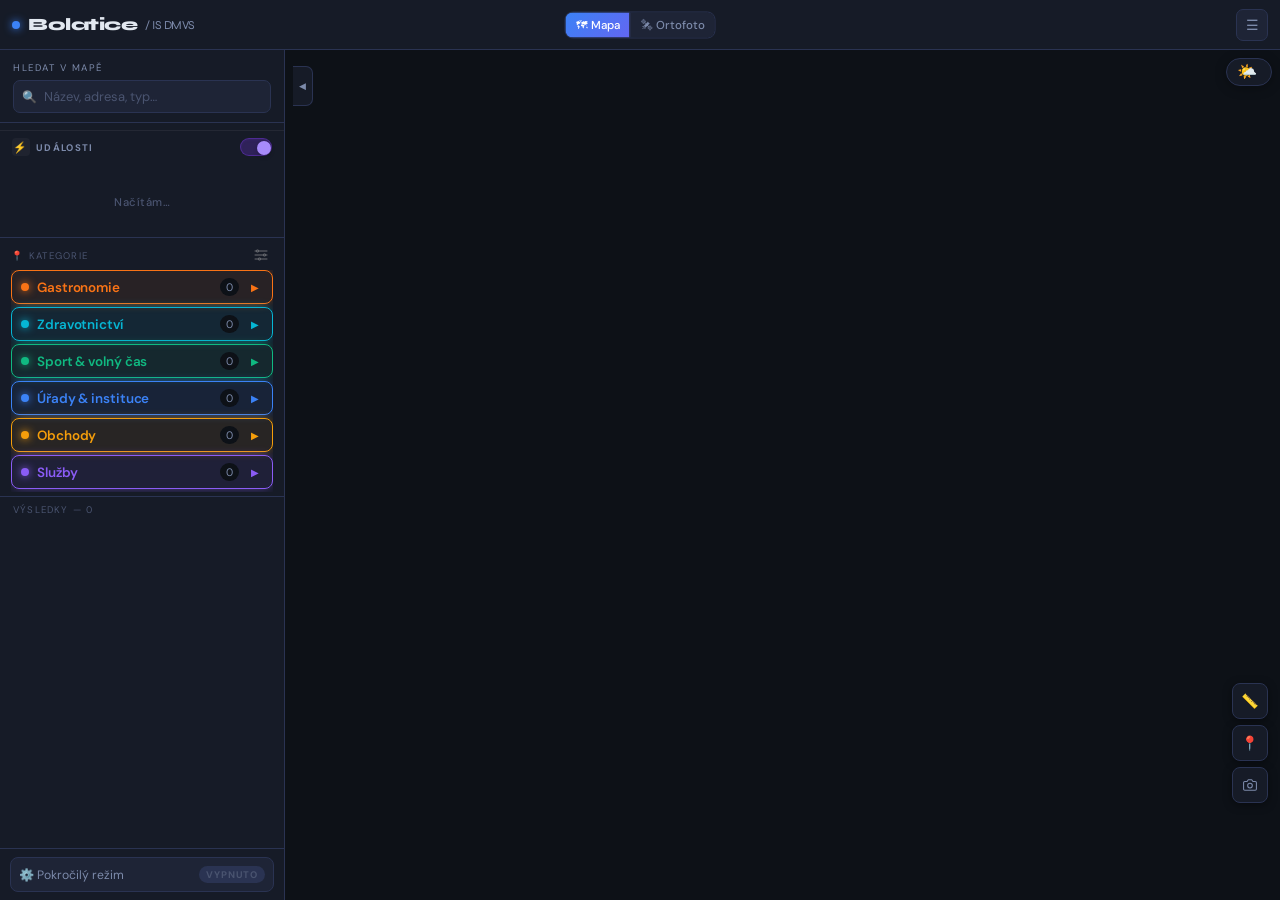
==== commit b4ca7a5b: "upraveny události" ====
--- a/index.html
+++ b/index.html
@@ -1,5 +1,6 @@
 <!DOCTYPE html>
 <html lang="cs">
+<link rel="stylesheet" href="events/events.css">
 <head>
   <meta charset="UTF-8">
   <meta name="viewport" content="width=device-width, initial-scale=1.0, maximum-scale=1.0, user-scalable=no">
@@ -195,7 +196,7 @@
 
   <!-- #tilt-wrap: perspective container, overflow:hidden klipuje černé hrany při tiltu -->
   <div id="tilt-wrap">
-    <div id="map"></div>
+  <div id="map"></div>
   </div>
 </div>
 
@@ -232,6 +233,25 @@
         <span class="qgis-hdr-cnt" id="qgis-cnt">–</span>
       </div>
       <div id="qgis-list"></div>
+    </div>
+
+    <!-- UDÁLOSTI — pokročilý režim (JS naplní) -->
+    <div id="ev-sidebar-sec" class="desk-only" style="display:none">
+      <div class="ev-sidebar-hdr">
+        <div class="ev-sidebar-hdr-title">
+          <span class="ev-sidebar-hdr-icon">⚡</span>
+          <span>Události</span>
+        </div>
+        <div class="ev-sidebar-hdr-actions">
+          <label class="ev-vis-toggle" title="Zobrazit/skrýt události a seznam" onclick="event.stopPropagation()">
+            <input type="checkbox" id="ev-visible-cb" checked onchange="_evToggleVisibility(this.checked)" aria-label="Zobrazit/skrýt události">
+            <span class="ev-vis-slider"></span>
+          </label>
+        </div>
+      </div>
+      <div id="ev-sidebar-list" class="ev-list ev-list-open">
+        <div class="ev-list-empty">Načítám…</div>
+      </div>
     </div>
 
     <!-- KATEGORIE POI -->
@@ -345,6 +365,9 @@
   <button class="fab" id="fab-msr"   title="Měření"          onclick="toggleMsr()">📏</button>
   <button class="fab" id="fab-geo"   title="Moje poloha"     onclick="geolocate()">📍</button>
   <button class="fab" id="fab-nav"   title="Zrušit trasu"    onclick="clearNav()">✕</button>
+  <button class="fab desk-only" id="map-screenshot-btn" title="Pořídit snímek mapy" onclick="mapScreenshot()">
+    <svg viewBox="0 0 24 24" fill="none" stroke="currentColor" stroke-width="1.8" stroke-linecap="round" stroke-linejoin="round" width="14" height="14"><path d="M23 19a2 2 0 0 1-2 2H3a2 2 0 0 1-2-2V8a2 2 0 0 1 2-2h4l2-3h6l2 3h4a2 2 0 0 1 2 2z"/><circle cx="12" cy="13" r="4"/></svg>
+  </button>
 </div>
 
 <!-- ══ PŘÍJEZDOVÁ STATISTIKA (modal při dosažení cíle) ══════════ -->
@@ -452,6 +475,8 @@
   <div id="wx-widget"><div class="wx-loading">⏳ Načítám počasí…</div></div>
 </div>
 
+<script src="events/events-config.js"></script>
+<script src="events/events.js"></script>
 <script src="js/weather.js"></script>
 <script>window.addEventListener("load",()=>{ if(typeof initAladinWeather==="function") initAladinWeather(); });</script>
 <script>
--- a/events/events.css
+++ b/events/events.css
@@ -0,0 +1,623 @@
+/* ════════════════════════════════════════════════════════════════
+   events.css — Styly pro správu událostí na mapě
+   ════════════════════════════════════════════════════════════════ */
+
+/* ── FAB tlačítko události ──────────────────────────────────────── */
+#ev-fab {
+  font-size: 1rem;
+}
+
+/* ── Ovládací panel ─────────────────────────────────────────────── */
+#ev-draw-panel {
+  position: fixed;
+  top: calc(var(--hdr, 48px) + 8px);
+  right: 54px;
+  z-index: 1060;
+  width: 260px;
+  background: var(--surface, #161b27);
+  border: 1px solid var(--border, #2a3352);
+  border-radius: 12px;
+  box-shadow: 0 8px 32px rgba(0,0,0,.45);
+  overflow: hidden;
+  font-family: 'DM Sans', sans-serif;
+}
+
+.ev-panel-header {
+  display: flex; align-items: center; justify-content: space-between;
+  padding: 10px 12px 8px;
+  border-bottom: 1px solid var(--border, #2a3352);
+  background: rgba(124,58,237,.08);
+}
+.ev-panel-title {
+  font-size: .82rem; font-weight: 700; color: #a78bfa;
+  letter-spacing: -.2px;
+}
+.ev-panel-close {
+  width: 22px; height: 22px; border-radius: 50%;
+  background: rgba(255,255,255,.06); border: none;
+  color: var(--muted, #7c8aaa); font-size: .7rem; cursor: pointer;
+  display: flex; align-items: center; justify-content: center;
+  transition: background .15s;
+}
+.ev-panel-close:hover { background: rgba(239,68,68,.2); color: #f87171; }
+
+/* ── Auth bar ───────────────────────────────────────────────────── */
+.ev-auth-bar {
+  display: flex; align-items: center; justify-content: space-between;
+  padding: 8px 12px;
+  border-bottom: 1px solid var(--border, #2a3352);
+  font-size: .75rem;
+}
+.ev-auth-badge {
+  color: #4ade80; font-weight: 600; font-size: .72rem;
+}
+
+/* ── Kreslicí tlačítka ──────────────────────────────────────────── */
+.ev-draw-btns {
+  padding: 8px 10px 10px;
+}
+.ev-draw-hint {
+  font-size: .67rem; color: var(--muted, #7c8aaa);
+  padding: 4px 2px 6px; min-height: 20px;
+  font-style: italic;
+}
+.ev-type-btns {
+  display: flex; flex-direction: column; gap: 5px;
+}
+.ev-type-btn {
+  display: flex; align-items: center; gap: 7px;
+  padding: 7px 10px; border-radius: 7px;
+  border: 1px solid color-mix(in srgb, var(--ev-c) 40%, transparent);
+  background: color-mix(in srgb, var(--ev-c) 10%, transparent);
+  color: var(--ev-c); font-size: .75rem; font-weight: 600;
+  cursor: pointer; font-family: inherit;
+  transition: background .15s, transform .1s;
+}
+.ev-type-btn:hover {
+  background: color-mix(in srgb, var(--ev-c) 20%, transparent);
+  transform: translateX(2px);
+}
+
+/* ── Sdílené tlačítka ───────────────────────────────────────────── */
+.ev-btn {
+  padding: 6px 14px; border-radius: 7px; font-family: inherit;
+  font-size: .73rem; font-weight: 600; cursor: pointer;
+  border: 1px solid var(--border, #2a3352);
+  background: var(--surf2, #1e2436); color: var(--text, #e2e8f0);
+  transition: all .14s;
+}
+.ev-btn:hover { background: var(--surf3, #252c42); }
+.ev-btn-sm { padding: 4px 10px; font-size: .67rem; }
+.ev-btn-primary {
+  background: #7c3aed; border-color: #7c3aed; color: #fff;
+}
+.ev-btn-primary:hover { background: #6d28d9; border-color: #6d28d9; }
+.ev-btn-danger {
+  background: #dc2626; border-color: #dc2626; color: #fff;
+}
+.ev-btn-danger:hover { background: #b91c1c; border-color: #b91c1c; }
+
+/* ── Formulář ───────────────────────────────────────────────────── */
+.ev-form-lbl {
+  display: block; font-size: .68rem; color: var(--muted, #7c8aaa);
+  margin: 8px 0 3px; text-transform: uppercase; letter-spacing: .5px;
+}
+.ev-form-input {
+  width: 100%; padding: 7px 9px;
+  background: var(--surf2, #1e2436);
+  border: 1px solid var(--border, #2a3352);
+  border-radius: 6px; color: var(--text, #e2e8f0);
+  font-family: inherit; font-size: .78rem; outline: none;
+  transition: border-color .15s; box-sizing: border-box;
+}
+.ev-form-input:focus { border-color: #7c3aed; }
+.ev-form-ta { resize: vertical; min-height: 60px; }
+.ev-setup-info {
+  font-size: .73rem; color: var(--muted, #7c8aaa);
+  line-height: 1.5; margin-bottom: 4px;
+}
+
+/* ── Dialog overlay ─────────────────────────────────────────────── */
+#ev-dialog-overlay {
+  display: none;
+  position: fixed; inset: 0; z-index: 9000;
+  background: rgba(0,0,0,.6);
+  backdrop-filter: blur(4px);
+  align-items: center; justify-content: center;
+  padding: 16px;
+}
+.ev-dialog {
+  background: var(--surface, #161b27);
+  border: 1px solid var(--border, #2a3352);
+  border-radius: 14px;
+  box-shadow: 0 20px 60px rgba(0,0,0,.6);
+  width: 100%; max-width: 340px;
+  padding: 20px;
+  animation: evDialogIn .18s cubic-bezier(.4,0,.2,1);
+}
+@keyframes evDialogIn {
+  from { opacity: 0; transform: scale(.95) translateY(-8px); }
+  to   { opacity: 1; transform: none; }
+}
+.ev-dialog-title {
+  font-size: .9rem; font-weight: 700; color: var(--text, #e2e8f0);
+  margin-bottom: 12px; font-family: 'Syne', sans-serif;
+}
+.ev-dialog-body { margin-bottom: 16px; }
+.ev-dialog-foot {
+  display: flex; gap: 8px; justify-content: flex-end;
+}
+
+/* ── Popup okno události ────────────────────────────────────────── */
+.ev-popup-wrap .leaflet-popup-content-wrapper {
+  background: #0f172a !important;
+  border: 2px solid var(--ev-color, #f97316) !important;
+  border-radius: 12px !important;
+  box-shadow: 0 8px 32px rgba(0,0,0,.5),
+              0 0 20px color-mix(in srgb, var(--ev-color, #f97316) 20%, transparent) !important;
+  overflow: hidden !important;
+}
+.ev-popup-wrap .leaflet-popup-tip {
+  background: #0f172a !important;
+}
+.ev-popup-wrap .leaflet-popup-content {
+  margin: 0 !important; width: auto !important; min-width: 180px !important;
+}
+.ev-popup {
+  padding: 10px 13px 12px;
+}
+.ev-popup-header {
+  display: flex; align-items: center; gap: 6px; margin-bottom: 6px;
+  padding: 8px 13px; margin: -10px -13px 8px;
+  background: rgba(124,58,237,.15);
+  border-bottom: 1px solid rgba(124,58,237,.2);
+}
+.ev-popup-icon { font-size: 1.1rem; }
+.ev-popup-type {
+  font-size: .62rem; font-weight: 700; letter-spacing: .8px;
+  text-transform: uppercase; color: var(--ev-color, #f97316);
+}
+.ev-popup-title {
+  font-family: 'Syne', sans-serif; font-weight: 700; font-size: .88rem;
+  color: #f1f5f9; line-height: 1.3; margin-bottom: 5px;
+}
+.ev-popup-desc {
+  font-size: .72rem; color: #94a3b8; line-height: 1.5;
+  margin-bottom: 6px; white-space: pre-wrap;
+}
+.ev-popup-meta {
+  font-size: .62rem; color: #475569; margin-bottom: 6px;
+}
+.ev-popup-del {
+  width: 100%; padding: 5px 10px; margin-top: 4px;
+  border-radius: 6px; border: 1px solid #dc2626;
+  background: rgba(220,38,38,.12); color: #f87171;
+  font-size: .7rem; font-weight: 600; cursor: pointer;
+  font-family: inherit; transition: all .14s;
+}
+.ev-popup-del:hover { background: rgba(220,38,38,.25); }
+
+/* ── Stav kreslení ──────────────────────────────────────────────── */
+#ev-draw-panel.ev-drawing .ev-draw-hint {
+  color: #a78bfa; font-style: normal; font-weight: 600;
+}
+
+/* ── Scheduling form ────────────────────────────────────────────── */
+.ev-sched-row {
+  display: grid; grid-template-columns: 1fr 1fr; gap: 8px;
+  margin-top: 4px;
+}
+.ev-dt-input {
+  font-size: .72rem !important; padding: 5px 7px !important;
+  color-scheme: dark;
+}
+.ev-sched-presets {
+  display: flex; align-items: center; gap: 5px; margin-top: 6px;
+  flex-wrap: wrap;
+}
+.ev-preset-lbl { font-size: .62rem; color: var(--muted, #7c8aaa); }
+.ev-preset-btn {
+  padding: 3px 8px; border-radius: 5px; font-size: .65rem;
+  background: var(--surf2, #1e2436); border: 1px solid var(--border, #2a3352);
+  color: var(--text, #e2e8f0); cursor: pointer; font-family: inherit;
+  transition: border-color .14s;
+}
+.ev-preset-btn:hover { border-color: #7c3aed; color: #a78bfa; }
+
+/* ── Events sidebar list ─────────────────────────────────────────── */
+#ev-sidebar-sec {
+  display: none; /* shown by JS when advanced mode active */
+  width: 100%;
+  box-sizing: border-box;
+  padding: 0;
+  margin: 7px 0 0 0;
+  border-top: 1px solid rgba(255,255,255,.06);
+  border-radius: 0;
+  overflow: hidden;
+  background: transparent;
+  backdrop-filter: none;
+  box-shadow: none;
+  display: flex;
+  flex-direction: column;
+  max-height: 100%;
+}
+
+.ev-sidebar-hdr {
+  display: flex;
+  align-items: center;
+  justify-content: space-between;
+  padding: 7px 12px;
+  gap: 8px;
+  color: var(--muted, #94a3b8);
+  font-size: .6rem;
+  font-weight: 700;
+  letter-spacing: 1.3px;
+  text-transform: uppercase;
+  border-bottom: none;
+  background: transparent;
+  flex-shrink: 0;
+  box-sizing: border-box;
+  width: 100%;
+  margin: 0;
+  transition: all .18s ease;
+}
+
+.ev-sidebar-hdr:hover {
+  color: var(--text, #e2e8f0);
+}
+
+.ev-sidebar-hdr-title {
+  flex: 1;
+  display: flex;
+  align-items: center;
+  gap: 6px;
+  font-size: .6rem;
+}
+
+.ev-sidebar-hdr-icon {
+  display: inline-flex;
+  align-items: center;
+  justify-content: center;
+  width: 18px;
+  height: 18px;
+  border-radius: 4px;
+  background: rgba(255,255,255,.04);
+  font-size: .68rem;
+  flex-shrink: 0;
+  transition: background .18s ease;
+}
+
+.ev-sidebar-hdr:hover .ev-sidebar-hdr-icon {
+  background: rgba(255,255,255,.08);
+}
+
+.ev-sidebar-hdr-actions {
+  display: flex;
+  align-items: center;
+  gap: 6px;
+  flex-shrink: 0;
+}
+.ev-vis-toggle {
+  position: relative;
+  display: inline-flex;
+  align-items: center;
+  justify-content: center;
+  width: 32px;
+  height: 18px;
+  cursor: pointer;
+  transition: all .2s ease;
+}
+
+.ev-vis-toggle:hover {
+  transform: scale(1.05);
+}
+
+.ev-vis-toggle input {
+  opacity: 0;
+  width: 0;
+  height: 0;
+}
+
+.ev-vis-slider {
+  position: absolute;
+  inset: 0;
+  background: rgba(148,163,184,.15);
+  border: 1px solid rgba(148,163,184,.25);
+  border-radius: 999px;
+  box-shadow: inset 0 1px 3px rgba(0,0,0,.1);
+  transition: all .24s cubic-bezier(.4,0,.2,1);
+}
+
+.ev-vis-slider::before {
+  content: '';
+  position: absolute;
+  width: 14px;
+  height: 14px;
+  left: 2px;
+  top: 2px;
+  background: #fff;
+  border-radius: 50%;
+  box-shadow: 0 2px 4px rgba(0,0,0,.2);
+  transition: all .24s cubic-bezier(.4,0,.2,1);
+}
+
+.ev-vis-toggle input:checked + .ev-vis-slider {
+  background: rgba(124,58,237,.25);
+  border-color: rgba(124,58,237,.4);
+  box-shadow: inset 0 1px 3px rgba(124,58,237,.1);
+}
+
+.ev-vis-toggle input:checked + .ev-vis-slider::before {
+  transform: translateX(14px);
+  background: #a78bfa;
+}
+
+.ev-list {
+  display: grid;
+  gap: 6px;
+  padding: 8px 11px 4px 11px;
+  max-height: 320px;
+  overflow: hidden;
+  width: 100%;
+  box-sizing: border-box;
+  background: transparent;
+  flex: 1;
+  min-height: 0;
+  transition: max-height .28s ease, opacity .28s ease, padding .28s ease;
+}
+
+.ev-list.ev-list-closed {
+  max-height: 0;
+  opacity: 0;
+  overflow: hidden;
+  padding: 0 11px;
+}
+
+.ev-list.ev-list-open {
+  max-height: 320px;
+  opacity: 1;
+  overflow-y: auto;
+  overflow-x: hidden;
+  padding: 8px 11px 4px 11px;
+}
+
+.ev-list::-webkit-scrollbar {
+  width: 5px;
+}
+
+.ev-list::-webkit-scrollbar-track {
+  background: transparent;
+  margin: 4px 0;
+}
+
+.ev-list::-webkit-scrollbar-thumb {
+  background: rgba(148,163,184,.25);
+  border-radius: 999px;
+  border: 1px solid rgba(148,163,184,.15);
+  transition: background .2s ease;
+}
+
+.ev-list::-webkit-scrollbar-thumb:hover {
+  background: rgba(148,163,184,.45);
+}
+.ev-list-empty {
+  font-size: .7rem;
+  color: var(--dim, #94a3b8);
+  padding: 24px 8px;
+  text-align: center;
+  background: transparent;
+  border-radius: 0;
+  letter-spacing: 0.5px;
+  font-weight: 500;
+}
+.ev-list-row {
+  display: grid;
+  grid-template-columns: auto 1fr auto;
+  gap: 8px;
+  align-items: center;
+  padding: 10px 8px;
+  border-radius: 8px;
+  cursor: pointer;
+  border: 1px solid rgba(148,163,184,.12);
+  background: rgba(148,163,184,.04);
+  transition: all .18s cubic-bezier(.4,0,.2,1);
+  min-width: 0;
+  overflow: hidden;
+  position: relative;
+}
+
+.ev-list-row::before {
+  content: '';
+  position: absolute;
+  left: 0;
+  top: 0;
+  bottom: 0;
+  width: 3px;
+  background: var(--ev-c, transparent);
+  border-radius: 8px 0 0 8px;
+  opacity: 0;
+  transition: opacity .18s ease;
+}
+
+.ev-list-row:hover {
+  background: rgba(148,163,184,.08);
+  border-color: rgba(124,58,237,.25);
+  transform: translateX(2px);
+}
+
+.ev-list-row:hover::before {
+  opacity: 1;
+}
+
+.ev-list-row:active {
+  transform: translateX(1px);
+}
+.ev-list-row-inactive {
+  opacity: .5;
+}
+
+.ev-list-ico {
+  font-size: 1rem;
+  width: 24px;
+  height: 24px;
+  display: grid;
+  place-items: center;
+  border-radius: 6px;
+  background: rgba(124,58,237,.08);
+  flex-shrink: 0;
+  transition: all .18s ease;
+  color: var(--ev-c, #a78bfa);
+}
+
+.ev-list-row:hover .ev-list-ico {
+  background: var(--ev-c, rgba(124,58,237,.2));
+  transform: scale(1.08);
+}
+
+.ev-list-info {
+  min-width: 0;
+  display: flex;
+  flex-direction: column;
+  justify-content: center;
+  gap: 2px;
+}
+
+.ev-list-name {
+  font-size: .78rem;
+  font-weight: 600;
+  color: var(--text, #f8fafc);
+  line-height: 1.2;
+  overflow: hidden;
+  text-overflow: ellipsis;
+  white-space: nowrap;
+  transition: color .18s ease;
+}
+
+.ev-list-row:hover .ev-list-name {
+  color: #e2e8f0;
+}
+
+.ev-list-meta {
+  font-size: .65rem;
+  color: var(--muted, #94a3b8);
+  overflow: hidden;
+  text-overflow: ellipsis;
+  white-space: nowrap;
+}
+.ev-status {
+  display: inline-flex;
+  align-items: center;
+  gap: 3px;
+  font-size: .62rem;
+  font-weight: 700;
+  padding: 4px 8px;
+  border-radius: 999px;
+  line-height: 1;
+  white-space: nowrap;
+  flex-shrink: 0;
+  width: fit-content;
+  max-width: 100%;
+  text-transform: uppercase;
+  letter-spacing: 0.5px;
+  transition: all .18s ease;
+}
+
+.ev-status-active {
+  background: rgba(34,197,94,.15);
+  color: #10b981;
+  border: 1px solid rgba(34,197,94,.25);
+}
+
+.ev-status:hover {
+  background: rgba(34,197,94,.25);
+}
+
+.ev-status-future {
+  background: rgba(251,191,36,.12);
+  color: #f59e0b;
+  border: 1px solid rgba(251,191,36,.2);
+}
+
+.ev-status-future:hover {
+  background: rgba(251,191,36,.2);
+}
+
+.ev-list-actions {
+  display: flex;
+  gap: 4px;
+  justify-content: flex-end;
+  flex-shrink: 0;
+}
+
+.ev-list-btn {
+  width: 28px;
+  height: 28px;
+  border-radius: 6px;
+  background: rgba(148,163,184,.08);
+  border: 1px solid rgba(148,163,184,.15);
+  color: var(--muted, #94a3b8);
+  font-size: .8rem;
+  cursor: pointer;
+  display: grid;
+  place-items: center;
+  transition: all .18s cubic-bezier(.4,0,.2,1);
+  opacity: 0.7;
+}
+
+.ev-list-row:hover .ev-list-btn {
+  opacity: 1;
+  background: rgba(148,163,184,.12);
+}
+
+.ev-list-btn:hover {
+  background: rgba(124,58,237,.15);
+  border-color: rgba(124,58,237,.25);
+  color: #a78bfa;
+  transform: scale(1.08);
+}
+
+.ev-list-btn:active {
+  transform: scale(0.96);
+}
+
+.ev-list-del:hover {
+  background: rgba(220,38,38,.2);
+  border-color: rgba(220,38,38,.3);
+  color: #f87171;
+}
+
+/* ── Planned popup ───────────────────────────────────────────────── */
+.ev-popup-wrap-planned .leaflet-popup-content-wrapper {
+  background: #1e293b !important;
+  border: 2px dashed #64748b !important;
+  border-radius: 12px !important;
+  box-shadow: 0 4px 20px rgba(0,0,0,.4) !important;
+}
+.ev-popup-wrap-planned .leaflet-popup-tip { background: #1e293b !important; }
+.ev-popup-planned { padding: 10px 13px 12px; }
+.ev-popup-planned-badge {
+  display: flex; align-items: center; justify-content: center; gap: 6px;
+  padding: 5px 8px; margin-bottom: 8px;
+  background: rgba(251,191,36,.12); border-radius: 6px;
+  color: #fbbf24; font-size: .65rem; font-weight: 800;
+  letter-spacing: 1.5px; text-transform: uppercase;
+  animation: plannedPulse 2s ease-in-out infinite;
+}
+@keyframes plannedPulse {
+  0%,100% { opacity:1; } 50% { opacity:.55; }
+}
+.ev-popup-sched {
+  margin: 6px 0; padding: 6px 8px;
+  background: rgba(100,116,139,.12); border-radius: 6px;
+  border-left: 2px solid #64748b;
+}
+.ev-sched-line {
+  font-size: .68rem; color: #94a3b8; margin-bottom: 2px;
+}
+.ev-sched-line strong { color: #e2e8f0; }
+/* Landscape mobile + pokročilý: skryj Kategorie sekci */
+@media (orientation: landscape) and (max-height: 560px) {
+  body.adv-on .sb-sec-l,
+  body.adv-on .sb-sec-l * { display: none !important; }
+  body.adv-on #poi-cats-sec { display: none !important; }
+}
--- a/css/app.css
+++ b/css/app.css
@@ -1469,6 +1469,14 @@
   /* cats-toggle-btn — vždy viditelný v landscape */
   .cats-toggle-btn { display: flex !important; }
 
+  /* Landscape: kategorie a výsledky POI skryty — sidebar jen pro events/nav */
+  .ls-cat-body,
+  #res-list, #res-cnt, .res-hdr,
+  .sb-search, #mob-subcat-wrap { display: none !important; }
+
+  /* Landscape + pokročilý: skryj i header Kategorie */
+  body.adv-on .sb-sec-l { display: none !important; }
+
   /* ls-cat-body — při sbalení skrytý, při otevření flex sloupec */
   .ls-cat-body:not(.cats-collapsed) {
     display: flex !important;
@@ -2105,62 +2113,6 @@
 .wx-deg { font-size: 1.1em; line-height: 1; color: inherit; opacity: .85; }
 .wx-cel { font-size: .9em; line-height: 1; color: inherit; font-weight: 700; letter-spacing: -.5px; }
 
-/* ════════════════════════════════════════════════════════════════
-   POPUP STATUS INDIKÁTOR — otevírací doba
-   ════════════════════════════════════════════════════════════════ */
-.ppop-status {
-  display: flex; align-items: center; gap: 7px;
-  margin-top: 5px; padding: 4px 8px 5px;
-  border-radius: 6px; font-size: .7rem;
-  border: 1px solid transparent;
-  transition: all .18s;
-}
-/* Otevřeno */
-.ppop-status-open {
-  background: linear-gradient(120deg, rgba(34,197,94,.12), rgba(16,185,129,.06));
-  border-color: rgba(34,197,94,.25);
-}
-.ppop-status-open .ppop-status-lbl { color: #4ade80; font-weight: 700; }
-
-/* Brzy zavírá */
-.ppop-status-closing {
-  background: linear-gradient(120deg, rgba(245,158,11,.14), rgba(234,179,8,.06));
-  border-color: rgba(245,158,11,.3);
-}
-.ppop-status-closing .ppop-status-lbl { color: #fbbf24; font-weight: 700; }
-.ppop-status-closing .ppop-status-dot {
-  animation: dotBlink .8s ease-in-out infinite alternate;
-}
-
-/* Zavřeno */
-.ppop-status-closed {
-  background: rgba(239,68,68,.06);
-  border-color: rgba(239,68,68,.18);
-}
-.ppop-status-closed .ppop-status-lbl { color: #f87171; font-weight: 600; }
-
-/* Dot */
-.ppop-status-dot {
-  width: 7px; height: 7px; border-radius: 50%; flex-shrink: 0;
-  box-shadow: 0 0 6px currentColor;
-}
-.ppop-status-open .ppop-status-dot    { box-shadow: 0 0 8px #22c55e; }
-.ppop-status-closing .ppop-status-dot { box-shadow: 0 0 8px #f59e0b; }
-.ppop-status-closed .ppop-status-dot  { box-shadow: none; opacity: .7; }
-
-@keyframes dotBlink {
-  from { opacity: 1; transform: scale(1); }
-  to   { opacity: .4; transform: scale(.75); }
-}
-
-/* Rozvrh toggle button inside status bar */
-.ppop-status-toggle {
-  margin-left: auto; padding: 2px 7px;
-  border: 1px solid rgba(255,255,255,.12);
-  border-radius: 4px; background: rgba(255,255,255,.06);
-  color: var(--muted); font-family: inherit; font-size: .62rem;
-  cursor: pointer; white-space: nowrap;
-  transition: all .15s;
-}
-.ppop-status-toggle:hover { background: rgba(255,255,255,.14); color: var(--text); }
-.ppop-status-toggle.open  { border-color: var(--acc3); color: var(--acc3); }
+/* ── Screenshot button — vedle měřítka, desktop only ─────────────── */
+/* Screenshot button lives in fab-col — inherits .fab styles, no extra positioning needed */
+
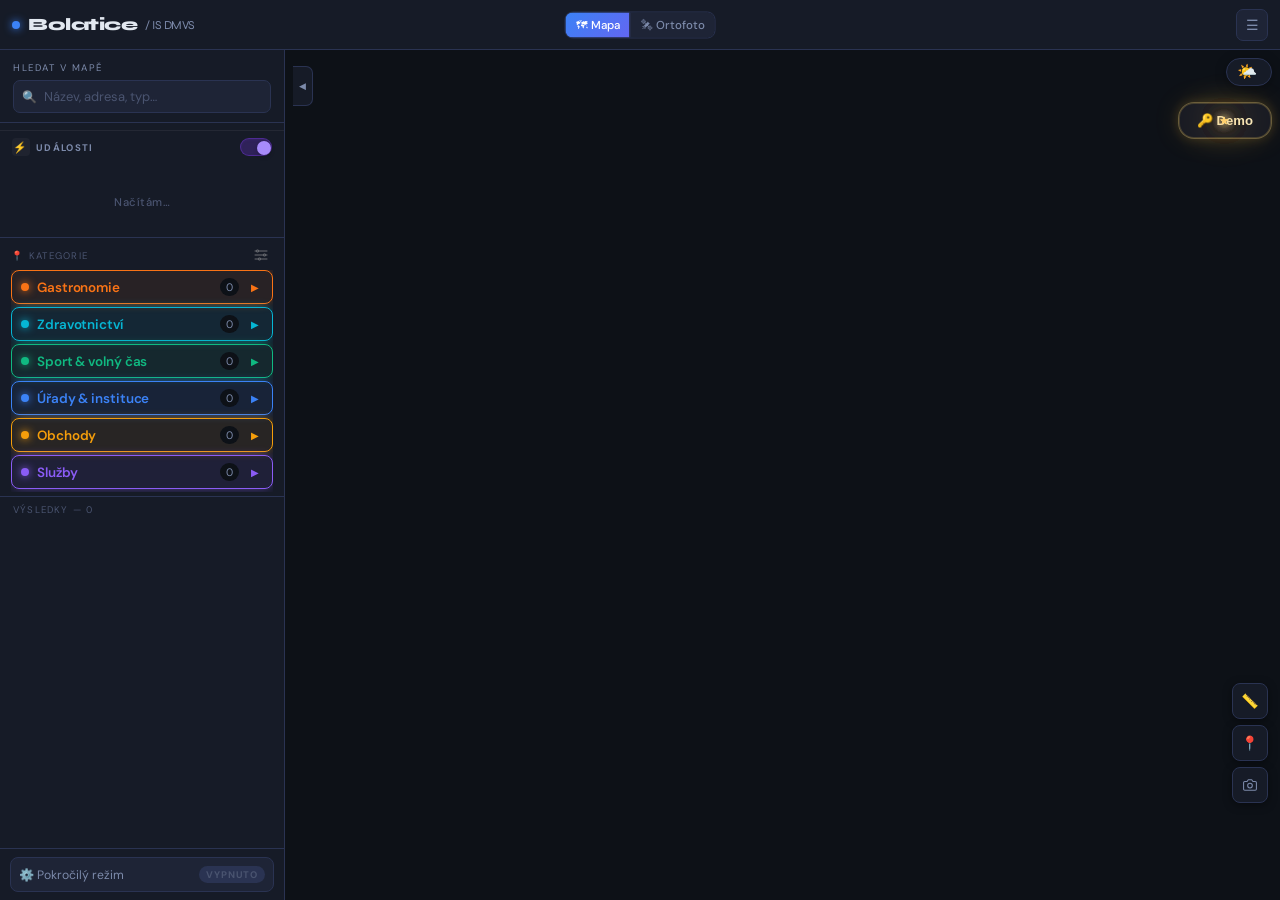
==== commit e526e414: "demo verze" ====
--- a/index.html
+++ b/index.html
@@ -484,5 +484,427 @@
   document.getElementById('stat-ostatni-wrap')?.classList.remove('open');
 });
 </script>
+
+  <!-- Mobilní confirm lišta při kreslení události -->
+  <div id="ev-draw-mobile-bar">
+    <span class="ev-mob-bar-hint" id="ev-mob-bar-hint-txt">Klikej body trasy</span>
+    <div class="ev-mob-bar-sep"></div>
+    <button class="ev-mob-bar-btn ev-mob-bar-pts"><span id="ev-mob-pts-cnt">0</span> &nbsp;<span style="font-size:.6rem;opacity:.7">bodů</span></button>
+    <button class="ev-mob-bar-btn ev-mob-bar-confirm" onclick="if(typeof _finishDrawing==='function')_finishDrawing()" title="Dokončit">✓</button>
+    <button class="ev-mob-bar-btn ev-mob-bar-cancel"  onclick="if(typeof _cancelDrawing==='function')_cancelDrawing()"  title="Zrušit">✕</button>
+  </div>
+<!-- ══ DEMO HESLO — odeber celý tento blok pro odstranění funkce ══ -->
+<style>
+  * { margin: 0; padding: 0; box-sizing: border-box; }
+
+  #_dpCard {
+    position: fixed;
+    pointer-events: auto;
+    top: 22.4%;
+    right: clamp(16px, 4vw, 48px);
+    transform: translateY(-50%);
+    width: clamp(300px, 32vw, 360px);
+    background: rgba(18, 22, 34, 0.92);
+    border: 1px solid rgba(255,255,255,.1);
+    border-radius: 16px;
+    box-shadow: 0 24px 64px rgba(0,0,0,.55), 0 0 0 1px rgba(255,255,255,.04) inset, 0 1px 0 rgba(255,255,255,.08) inset;
+    backdrop-filter: blur(18px);
+    -webkit-backdrop-filter: blur(18px);
+    overflow: hidden;
+    z-index: 10000;
+    display: none;
+  }
+
+  #_dpCard.open {
+    display: block;
+    animation: _dpFloatIn .4s cubic-bezier(.34,1.28,.64,1) both;
+  }
+
+  @keyframes _dpFloatIn {
+    from { opacity: 0; transform: translateY(calc(-50% + 18px)) scale(.96); }
+    to   { opacity: 1; transform: translateY(-50%) scale(1); }
+  }
+
+  ._dph {
+    display: flex;
+    align-items: center;
+    justify-content: space-between;
+    padding: 12px 16px 10px;
+    border-bottom: 1px solid rgba(255,255,255,.07);
+    background: rgba(255,255,255,.03);
+  }
+
+  ._dpl {
+    display: flex;
+    align-items: center;
+    gap: 7px;
+    font-size: .68rem;
+    font-weight: 700;
+    letter-spacing: 1.2px;
+    text-transform: uppercase;
+    color: rgba(148,163,184,.65);
+  }
+
+._dpd {
+  position: relative;
+  width: 20px;
+  height: 20px;
+
+  display: inline-flex;
+  justify-content: center;
+
+  color: #ffcf19;
+  font-size: 13px;
+}
+
+/* ikona zámku */
+._dpd::before {
+  content: "🔒";
+  z-index: 2;
+}
+
+/* pulzující „pozadí“ */
+._dpd::after {
+  content: "";
+  position: absolute;
+  inset: 0;
+  margin: auto;
+
+  width: 100%;
+  height: 100%;
+  border-radius: 50%;
+
+  background: radial-gradient(circle, #fbff00 0%, transparent 70%);
+  opacity: 0.6;
+
+  animation: _dpPulse 3.4s ease-in-out infinite;
+  z-index: 1;
+}
+
+/* animace pulzu */
+@keyframes _dpPulse {
+  0% {
+    transform: scale(1.2);
+    opacity: 0.7;
+  }
+  50% {
+    transform: scale(1.6);
+    opacity: 0.2;
+  }
+  100% {
+    transform: scale(1.2);
+    opacity: 0.7;
+  }
+}
+
+  ._dpx {
+    width: 26px;
+    height: 26px;
+    border-radius: 8px;
+    border: 1px solid rgba(255,255,255,.08);
+    background: rgba(255,255,255,.05);
+    color: rgba(148,163,184,.6);
+    font-size: .8rem;
+    cursor: pointer;
+    display: flex;
+    align-items: center;
+    justify-content: center;
+    transition: background .15s, color .15s, transform .1s;
+    line-height: 1;
+  }
+
+  ._dpx:hover {
+    background: rgba(239,68,68,.18);
+    border-color: rgba(239,68,68,.3);
+    color: #f87171;
+  }
+
+  ._dpx:active { transform: scale(.88); }
+
+  ._dpb {
+    padding: 16px 18px 18px;
+  }
+
+  ._dpdesc {
+    font-size: .72rem;
+    color: rgba(100,116,139,.85);
+    margin-bottom: 12px;
+    line-height: 1.5;
+  }
+
+  ._dpf {
+    display: flex;
+    align-items: center;
+    gap: 10px;
+    background: rgba(255,255,255,.04);
+    border: 1px solid rgba(255,255,255,.1);
+    border-radius: 10px;
+    padding: 10px 14px;
+    transition: border-color .15s;
+  }
+
+  ._dpf:hover { border-color: rgba(255,255,255,.2); }
+
+  ._dpicon {
+    font-size: 1rem;
+    flex-shrink: 0;
+    opacity: .75;
+  }
+
+  ._dpv {
+    font-family: 'JetBrains Mono', 'Fira Code', 'Cascadia Code', monospace;
+    font-size: .95rem;
+    font-weight: 600;
+    color: #e2e8f0;
+    letter-spacing: .5px;
+    flex: 1;
+    word-break: break-all;
+  }
+
+  ._dpc {
+    flex-shrink: 0;
+    width: 30px;
+    height: 30px;
+    border-radius: 7px;
+    border: 1px solid rgba(255,255,255,.08);
+    background: rgba(255,255,255,.06);
+    color: rgba(148,163,184,.6);
+    cursor: pointer;
+    font-size: .78rem;
+    display: flex;
+    align-items: center;
+    justify-content: center;
+    transition: background .15s, color .15s;
+  }
+
+  ._dpc:hover { background: rgba(14,165,233,.2); color: #38bdf8; border-color: rgba(14,165,233,.3); }
+  ._dpc.copied { background: rgba(34,197,94,.2); color: #4ade80; border-color: rgba(34,197,94,.3); }
+
+  ._dpn {
+    margin-top: 11px;
+    font-size: .63rem;
+    color: rgba(100,116,139,.6);
+    display: flex;
+    align-items: center;
+    gap: 5px;
+  }
+
+  #_dpBtn {
+    position: fixed;
+    pointer-events: auto;
+    top: calc(var(--hdr) + 52px);
+    right: 8px;
+    transform: none;
+    z-index: 1048;
+    padding: 10px 18px;
+    border-radius: 16px;
+    border: 1px solid rgba(255,215,105,.35);
+    background: rgba(26, 28, 36, 0.95);
+    color: #f8e7b7;
+    font-size: .82rem;
+    font-weight: 700;
+    cursor: pointer;
+    display: inline-flex;
+    align-items: center;
+    justify-content: center;
+    gap: 8px;
+    transition: background .2s, color .2s, transform .15s, box-shadow .2s;
+    backdrop-filter: blur(18px);
+    -webkit-backdrop-filter: blur(18px);
+    box-shadow: 0 0 12px rgba(255,205,80,.16), 0 0 28px rgba(255,175,35,.12), inset 0 0 0 1px rgba(255,215,105,.18);
+    overflow: visible;
+  }
+
+  #_dpBtn::before {
+    content: '';
+    position: absolute;
+    inset: -12px;
+    border-radius: 20px;
+    background: radial-gradient(ellipse 50% 100% at 50% 50%, rgba(255,220,140,.25) 0%, rgba(255,200,80,.1) 30%, transparent 70%);
+    filter: blur(14px);
+    opacity: .6;
+    z-index: -1;
+    pointer-events: none;
+    animation: _dpGlowSvit 4.4s ease-in-out infinite;
+  }
+
+  #_dpBtn::after {
+    display: none;
+  }
+
+  ._dpParticle {
+    position: absolute;
+    left: 50%;
+    top: 50%;
+    font-size: 9px;
+    color: #ffd06e;
+    pointer-events: none;
+    margin-left: -4.5px;
+    margin-top: -4.5px;
+    text-shadow: 0 0 10px rgba(255,220,150,.8), 0 0 20px rgba(255,200,100,.5);
+    animation: _dpStarFloat 3.8s ease-in-out infinite;
+    animation-delay: var(--delay);
+  }
+
+  @keyframes _dpStarFloat {
+    0% {
+      transform: translate(var(--x), var(--y)) translateX(-6px) translateY(16px) scale(.4);
+      opacity: 0;
+      filter: drop-shadow(0 0 4px rgba(255,220,150,0));
+    }
+    15% {
+      transform: translate(var(--x), var(--y)) translateX(5px) translateY(6px) scale(1);
+      opacity: 1;
+      filter: drop-shadow(0 0 8px rgba(255,220,150,.9)) drop-shadow(0 0 16px rgba(255,200,100,.7));
+    }
+    35% {
+      transform: translate(var(--x), var(--y)) translateX(-4px) translateY(-8px) scale(.8);
+      opacity: .8;
+      filter: drop-shadow(0 0 8px rgba(255,220,150,.7)) drop-shadow(0 0 14px rgba(255,200,100,.5));
+    }
+    55% {
+      transform: translate(var(--x), var(--y)) translateX(6px) translateY(-20px) scale(.65);
+      opacity: .5;
+      filter: drop-shadow(0 0 6px rgba(255,220,150,.5)) drop-shadow(0 0 12px rgba(255,200,100,.3));
+    }
+    75% {
+      transform: translate(var(--x), var(--y)) translateX(-3px) translateY(-32px) scale(.4);
+      opacity: .2;
+      filter: drop-shadow(0 0 4px rgba(255,220,150,.2));
+    }
+    100% {
+      transform: translate(var(--x), var(--y)) translateX(4px) translateY(-48px) scale(.1);
+      opacity: 0;
+      filter: drop-shadow(0 0 2px rgba(255,220,150,0));
+    }
+  }
+
+  @keyframes _dpGlowSvit {
+    0%, 100% { 
+      opacity: .45; 
+      filter: blur(14px);
+      box-shadow: 0 0 12px rgba(255,220,150,.4), 0 0 28px rgba(255,200,100,.2);
+    }
+    50% { 
+      opacity: .75; 
+      filter: blur(12px);
+      box-shadow: 0 0 22px rgba(255,220,150,.8), 0 0 50px rgba(255,200,100,.4);
+    }
+  }
+
+  @keyframes _dpParticleMove {
+    0% {
+      transform: rotate(var(--angle)) translateX(30px) scale(1);
+      opacity: 1;
+    }
+    50% {
+      opacity: .8;
+    }
+    100% {
+      transform: rotate(var(--angle)) translateX(60px) scale(0);
+      opacity: 0;
+    }
+  }
+
+  #_dpBtn:hover {
+    background: rgba(38, 40, 52, 0.98);
+    color: #fff2c1;
+    box-shadow: 0 0 28px rgba(255,215,90,.35), 0 0 64px rgba(255,160,40,.22), inset 0 0 0 1px rgba(255,235,160,.25);
+    transform: translateY(-1px);
+  }
+
+  /* ── Mobil portrait: proužek dole ── */
+  @media (max-width: 768px) and (orientation: portrait) {
+    #_dpCard {
+      top: calc(var(--hdr) + 126px);
+      right: 12px;
+      transform: none;
+      width: calc(100vw - 24px);
+      max-width: 420px;
+      border-radius: 14px;
+    }
+
+    ._dpdesc { display: none; }
+    ._dph { padding: 10px 14px 8px; }
+    ._dpb { padding: 10px 14px 14px; }
+
+    #_dpBtn {
+      top: calc(var(--hdr) + 52px);
+      right: 8px;
+      transform: none;
+      width: auto;
+      padding: 10px 16px;
+    }
+  }
+
+  @media (orientation: landscape) and (max-height: 560px) {
+    #_dpBtn {
+      top: calc(var(--hdr) + -36.5px);
+      right: 49px;
+      transform: none;
+    }
+
+    #_dpCard {
+      top: 40.5%;
+      right: 8px;
+      transform: translateY(-50%);
+    }
+  }
+</style>
+<button id="_dpBtn" onclick="document.getElementById('_dpCard').classList.toggle('open')">🔑 Demo
+  <span class="_dpParticle" style="--x: -52px; --y: -8px; --delay: 0s;">★</span>
+  <span class="_dpParticle" style="--x: 52px; --y: 12px; --delay: 0.3s;">★</span>
+  <span class="_dpParticle" style="--x: -50px; --y: 8px; --delay: 0.15s;">★</span>
+  <span class="_dpParticle" style="--x: 54px; --y: -6px; --delay: 0.45s;">★</span>
+</button>
+<div id="_dpCard">
+  <div class="_dph">
+    <span class="_dpl">
+      <span class="_dpd"></span>
+      Přístup správce
+    </span>
+    <button class="_dpx" onclick="document.getElementById('_dpCard').classList.remove('open')" title="Zavřít">✕</button>
+  </div>
+
+  <div class="_dpb">
+    <p class="_dpdesc">Demo přihlášení do správy událostí a pokročilého režimu mapy.</p>
+
+    <div class="_dpf">
+      <span class="_dpicon">🔑</span>
+      <span class="_dpv" id="pwdText">ObecB0latice#Mapa</span>
+      <button class="_dpc" id="pwdCopyBtn" title="Kopírovat heslo" onclick="copyPwd()">⧉</button>
+    </div>
+
+    <p class="_dpn">
+      ⚠️ Demo heslo — pouze pro prezentační účely
+    </p>
+  </div>
+
+</div>
+
+<script>
+function copyPwd() {
+  const txt = document.getElementById('pwdText').textContent;
+  navigator.clipboard.writeText(txt).then(() => {
+    const btn = document.getElementById('pwdCopyBtn');
+    btn.classList.add('copied');
+    btn.textContent = '✓';
+    setTimeout(() => {
+      btn.classList.remove('copied');
+      btn.textContent = '⧉';
+    }, 1800);
+  }).catch(() => {
+    // Fallback pro starší prohlížeče
+    const range = document.createRange();
+    range.selectNode(document.getElementById('pwdText'));
+    window.getSelection().removeAllRanges();
+    window.getSelection().addRange(range);
+    document.execCommand('copy');
+    window.getSelection().removeAllRanges();
+  });
+}
+</script>
+<!-- ══ /DEMO HESLO ══ -->
+
 </body>
 </html>
--- a/events/events.css
+++ b/events/events.css
@@ -11,15 +11,40 @@
 #ev-draw-panel {
   position: fixed;
   top: calc(var(--hdr, 48px) + 8px);
-  right: 54px;
+  right: 75px;
   z-index: 1060;
-  width: 260px;
+  width: 220px;
   background: var(--surface, #161b27);
   border: 1px solid var(--border, #2a3352);
   border-radius: 12px;
   box-shadow: 0 8px 32px rgba(0,0,0,.45);
   overflow: hidden;
   font-family: 'DM Sans', sans-serif;
+  transition: width .28s ease, border-color .28s ease, box-shadow .28s ease, transform .24s ease;
+  transform-origin: top right;
+}
+#ev-draw-panel.ev-logged-in {
+  width: 300px;
+  border-color: rgba(124,58,237,.55);
+  box-shadow: 0 12px 40px rgba(99,102,241,.3);
+}
+#ev-draw-panel.ev-panel-show {
+  animation: evPanelShow 0.6s cubic-bezier(0.34, 1.56, 0.64, 1);
+}
+
+@keyframes evPanelShow {
+  0% {
+    opacity: 0;
+    transform: scale(0.8) translateY(-20px) rotate(-5deg);
+  }
+  50% {
+    opacity: 0.8;
+    transform: scale(1.05) translateY(5px) rotate(1deg);
+  }
+  100% {
+    opacity: 1;
+    transform: scale(1) translateY(0) rotate(0deg);
+  }
 }
 
 .ev-panel-header {
@@ -27,6 +52,7 @@
   padding: 10px 12px 8px;
   border-bottom: 1px solid var(--border, #2a3352);
   background: rgba(124,58,237,.08);
+  cursor: move;
 }
 .ev-panel-title {
   font-size: .82rem; font-weight: 700; color: #a78bfa;
@@ -54,11 +80,31 @@
 
 /* ── Kreslicí tlačítka ──────────────────────────────────────────── */
 .ev-draw-btns {
-  padding: 8px 10px 10px;
+  max-height: 0;
+  overflow: hidden;
+  opacity: 0;
+  padding: 0 10px;
+  margin-top: 0;
+  transition: max-height .35s ease, opacity .35s ease, padding .35s ease, margin .35s ease;
+  border: 1px solid rgba(124,58,237,.16);
+  background: rgba(15,23,42,.88);
+  box-shadow: inset 0 0 0 1px rgba(255,255,255,.03), 0 18px 45px rgba(15,23,42,.22);
+  border-radius: 18px;
+  backdrop-filter: blur(14px);
+}
+#ev-draw-panel.ev-logged-in .ev-draw-btns {
+  max-height: 520px;
+  opacity: 1;
+  padding: 10px 12px 12px;
+  margin-top: 6px;
+}
+.ev-draw-btns::before {
+  content: '';
+  display: none;
 }
 .ev-draw-hint {
   font-size: .67rem; color: var(--muted, #7c8aaa);
-  padding: 4px 2px 6px; min-height: 20px;
+  padding: 2px 2px 4px; min-height: 16px;
   font-style: italic;
 }
 .ev-type-btns {
@@ -621,3 +667,138 @@
   body.adv-on .sb-sec-l * { display: none !important; }
   body.adv-on #poi-cats-sec { display: none !important; }
 }
+
+/* ── Animovaná trasa ─────────────────────────────────────────────── */
+.ev-route-anim {
+  animation: evRouteDash 2s linear infinite;
+}
+@keyframes evRouteDash {
+  to { stroke-dashoffset: -40; }
+}
+.ev-type-btn[data-type="trasa"] {
+  background: linear-gradient(135deg,
+    color-mix(in srgb, #a855f7 12%, transparent),
+    color-mix(in srgb, #3b82f6 8%, transparent));
+}
+
+/* ── Event hover tooltip ─────────────────────────────────────────── */
+.ev-tooltip.leaflet-tooltip {
+  background: rgba(15, 23, 42, 0.88) !important;
+  border: 1px solid rgba(255,255,255,.1) !important;
+  border-radius: 8px !important;
+  padding: 5px 10px !important;
+  box-shadow: 0 4px 16px rgba(0,0,0,.4) !important;
+  backdrop-filter: blur(6px);
+  display: flex; align-items: center; gap: 6px;
+  white-space: nowrap;
+  pointer-events: none;
+  transition: opacity .15s ease !important;
+}
+.ev-tooltip.leaflet-tooltip::before { display: none !important; }
+.ev-tt-icon { font-size: .9rem; line-height: 1; }
+.ev-tt-title {
+  font-size: .72rem; font-weight: 600;
+  color: #f1f5f9; font-family: 'DM Sans', sans-serif;
+  letter-spacing: -.1px;
+}
+
+/* ── Popup šířka — content určuje šířku, wrapper se přizpůsobí ───── */
+.ev-popup-wrap .leaflet-popup-content-wrapper {
+  min-width: 220px !important;
+  width: max-content !important;
+  max-width: 300px !important;
+}
+.ev-popup-wrap .leaflet-popup-content {
+  margin: 0 !important;
+  width: 100% !important;
+}
+.ev-popup { min-width: 200px; }
+/* Skryj focus outline (selection box) na event vrstvách */
+.ev-popup-wrap path:focus,
+.leaflet-overlay-pane path:focus,
+.leaflet-overlay-pane polyline:focus { outline: none !important; }
+.leaflet-interactive:focus { outline: none !important; }
+
+/* ── Mobilní confirm lišta při kreslení ─────────────────────────── */
+#ev-draw-mobile-bar {
+  display: none;           /* JS nastaví flex při zobrazení */
+  position: fixed;
+  bottom: calc(env(safe-area-inset-bottom, 0px) + 16px);
+  left: 50%;
+  transform: translateX(-50%);
+  z-index: 9500;           /* nad vším */
+  gap: 8px;
+  background: rgba(10, 14, 26, 0.92);
+  border: 1px solid rgba(255,255,255,.15);
+  border-radius: 18px;
+  padding: 8px 12px;
+  backdrop-filter: blur(12px);
+  -webkit-backdrop-filter: blur(12px);
+  box-shadow: 0 8px 32px rgba(0,0,0,.55), 0 0 0 1px rgba(124,58,237,.25);
+  align-items: center;
+  white-space: nowrap;
+}
+#ev-draw-mobile-bar.ev-bar-visible {
+  display: flex !important;
+  animation: evBarIn .22s cubic-bezier(.34,1.56,.64,1);
+}
+@keyframes evBarIn {
+  from { opacity: 0; transform: translateX(-50%) translateY(16px) scale(.9); }
+  to   { opacity: 1; transform: translateX(-50%) translateY(0) scale(1); }
+}
+.ev-mob-bar-hint {
+  font-size: .72rem; color: rgba(148,163,184,.9);
+  font-family: 'DM Sans', sans-serif;
+}
+.ev-mob-bar-sep {
+  width: 1px; height: 24px;
+  background: rgba(255,255,255,.12);
+  margin: 0 2px;
+}
+.ev-mob-bar-btn {
+  display: flex; align-items: center; justify-content: center;
+  min-width: 44px; height: 36px; border-radius: 10px;
+  border: none; cursor: pointer; font-size: 1rem;
+  font-family: 'DM Sans', sans-serif; font-weight: 700;
+  transition: background .13s, transform .1s;
+  -webkit-tap-highlight-color: transparent;
+  padding: 0 10px;
+}
+.ev-mob-bar-btn:active { transform: scale(.91); }
+.ev-mob-bar-pts {
+  background: rgba(124,58,237,.18);
+  border: 1px solid rgba(124,58,237,.3);
+  color: #a78bfa; font-size: .78rem; pointer-events: none;
+  min-width: 50px;
+}
+.ev-mob-bar-confirm {
+  background: rgba(34,197,94,.18);
+  border: 1px solid rgba(34,197,94,.4);
+  color: #4ade80; font-size: 1.2rem;
+}
+.ev-mob-bar-confirm:hover { background: rgba(34,197,94,.32); }
+.ev-mob-bar-cancel {
+  background: rgba(239,68,68,.14);
+  border: 1px solid rgba(239,68,68,.3);
+  color: #f87171; font-size: 1rem;
+}
+.ev-mob-bar-cancel:hover { background: rgba(239,68,68,.26); }
+
+/* Landscape mobile: ev-draw-panel kompaktní */
+@media (orientation: landscape) and (max-height: 560px) {
+  #ev-draw-panel {
+    top: 4px !important;
+    right: 4px !important;
+    width: 220px !important;
+    max-height: calc(100vh - 8px) !important;
+    overflow-y: auto !important;
+    border-radius: 10px !important;
+    font-size: .78rem !important;
+  }
+  #ev-draw-panel .ev-panel-header { padding: 6px 10px !important; }
+  #ev-draw-panel .ev-draw-btns { padding: 5px 8px 7px !important; }
+  #ev-draw-panel .ev-type-btn { padding: 5px 8px !important; font-size: .7rem !important; }
+  #ev-draw-panel .ev-auth-bar { padding: 5px 10px !important; }
+  #ev-sidebar-sec { display: none !important; } /* v landscape skrýt ev list */
+}
+
--- a/css/app.css
+++ b/css/app.css
@@ -1010,7 +1010,18 @@
   #stats-panel.adv-show .stat-grp-lbl { display: none !important; }
   #stats-panel.adv-show .stat strong  { font-size: .68rem !important; }
   #stats-panel.adv-show .stat-dot     { width: 5px; height: 5px; }
-  /* hover table: ovládáno JS třídou .open (kompatibilita mobil) */
+  /* Landscape: stat hover table — otevírá se NAHORU nad stats panel */
+  .stat-hover-table {
+    bottom: calc(100% + 6px) !important;
+    left: auto !important;
+    right: 0 !important;
+    transform: translateY(4px) !important;
+  }
+  .stat-ostatni-wrap.open .stat-hover-table {
+    opacity: 1 !important;
+    pointer-events: auto !important;
+    transform: translateY(0) !important;
+  }
 
   /* Badge — přes celou šířku, ne vlevo */
   #dbadge { font-size: .62rem; }
@@ -1710,13 +1721,14 @@
   padding: 0 !important;
   min-width: 0 !important;
   width: auto !important;
-  max-width: 260px !important;
+  max-width: 280px !important;
 }
 .geo-popup .leaflet-popup-content {
   margin: 0 !important;
   width: auto !important;
-  min-width: 0 !important;
-  max-width: 150px !important;
+  min-width: 172px !important;
+  max-width: 260px !important;
+  white-space: nowrap !important;
 }
 .geo-popup .leaflet-popup-tip-container { display: none !important; }
 .geo-popup .leaflet-popup-close-button {
@@ -2116,3 +2128,16 @@
 /* ── Screenshot button — vedle měřítka, desktop only ─────────────── */
 /* Screenshot button lives in fab-col — inherits .fab styles, no extra positioning needed */
 
+/* ── Stadia Maps labelsPane (z-index 450) ───────────────────────────
+   Rotuje s mapou (uvnitř leaflet-map-pane).
+   Nad IS DMVS overlayPane (400), pod popupPane (700).
+   img bez opacity/transform = žádný stacking context = z-index funguje. */
+.leaflet-labelsPane { pointer-events: none !important; }
+.leaflet-labelsPane img {
+  opacity: 1 !important;
+  transform: none !important;
+  will-change: unset !important;
+}
+/* popupPane: isolation:isolate = vlastní stacking context, vždy navrchu */
+.leaflet-popup-pane { isolation: isolate; z-index: 700 !important; }
+@media (orientation: landscape) and (max-height: 560px) { #map-screenshot-btn { display: none !important; } }
